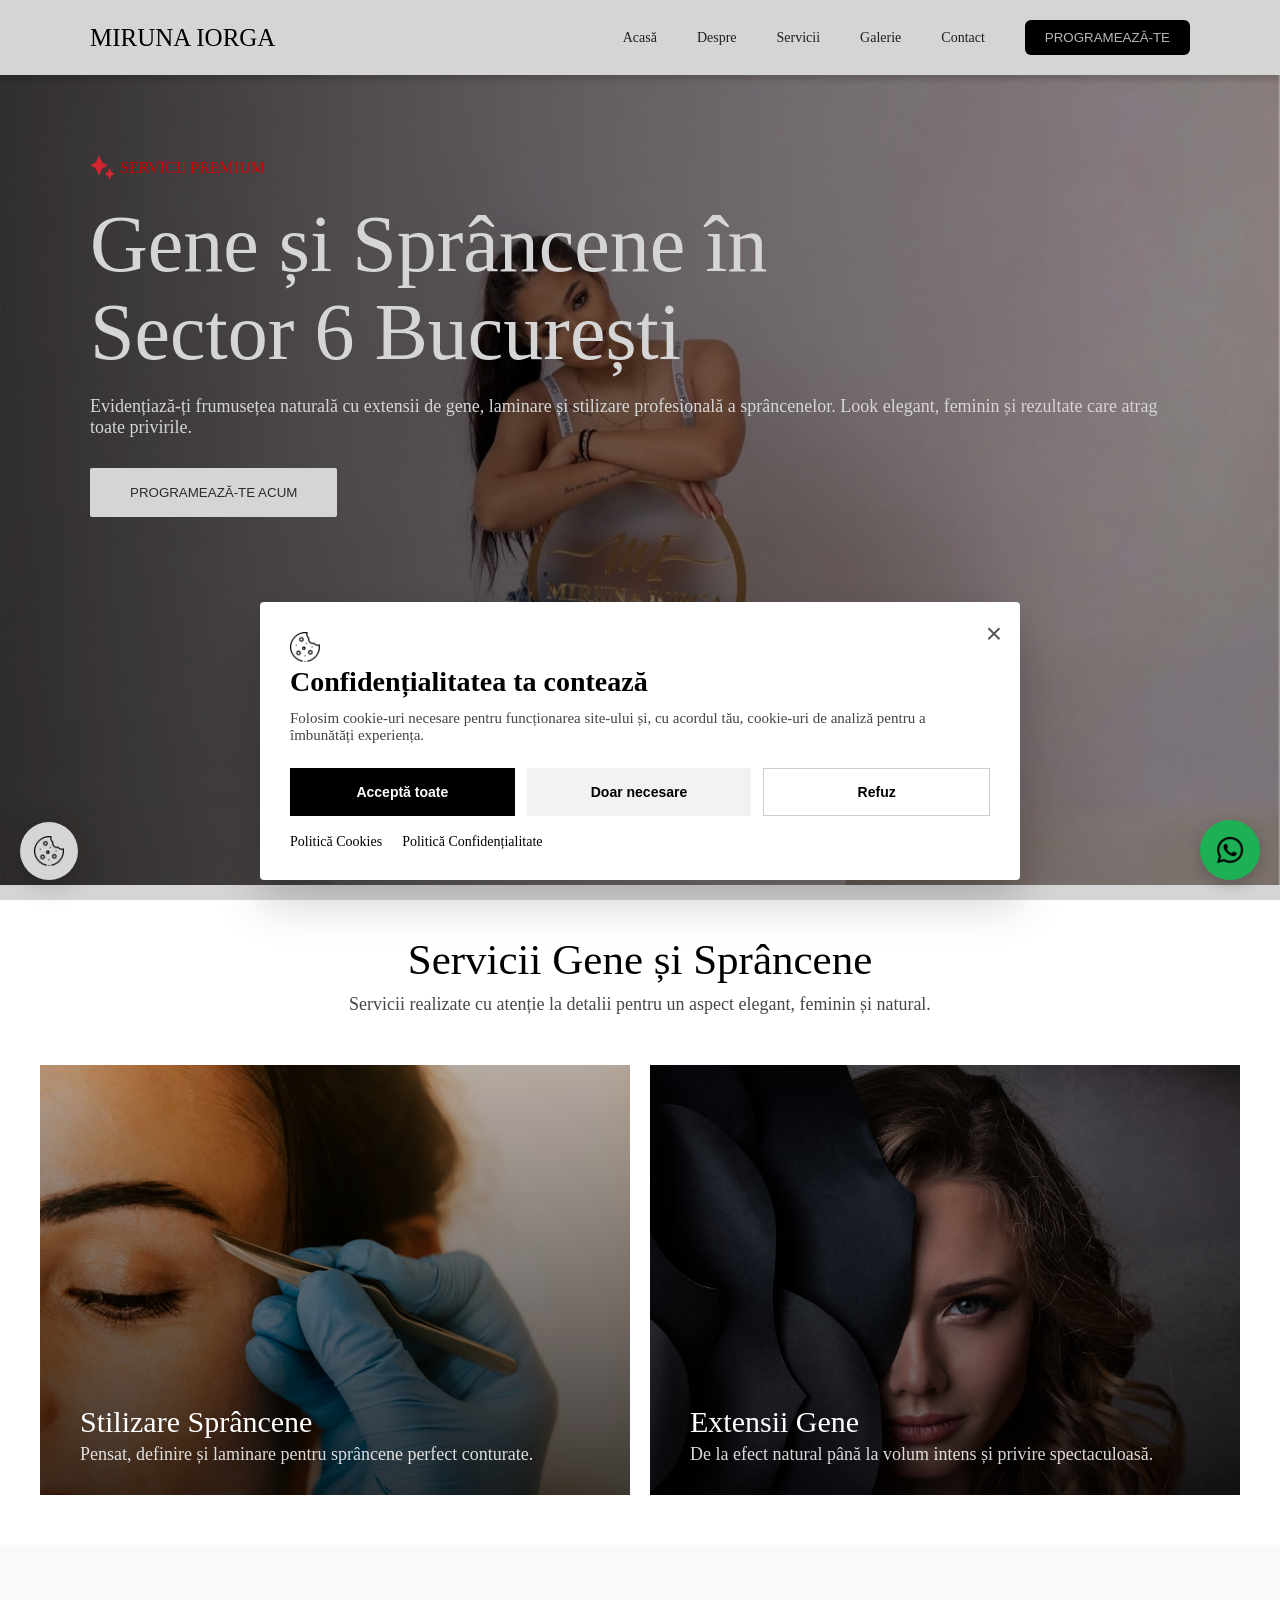
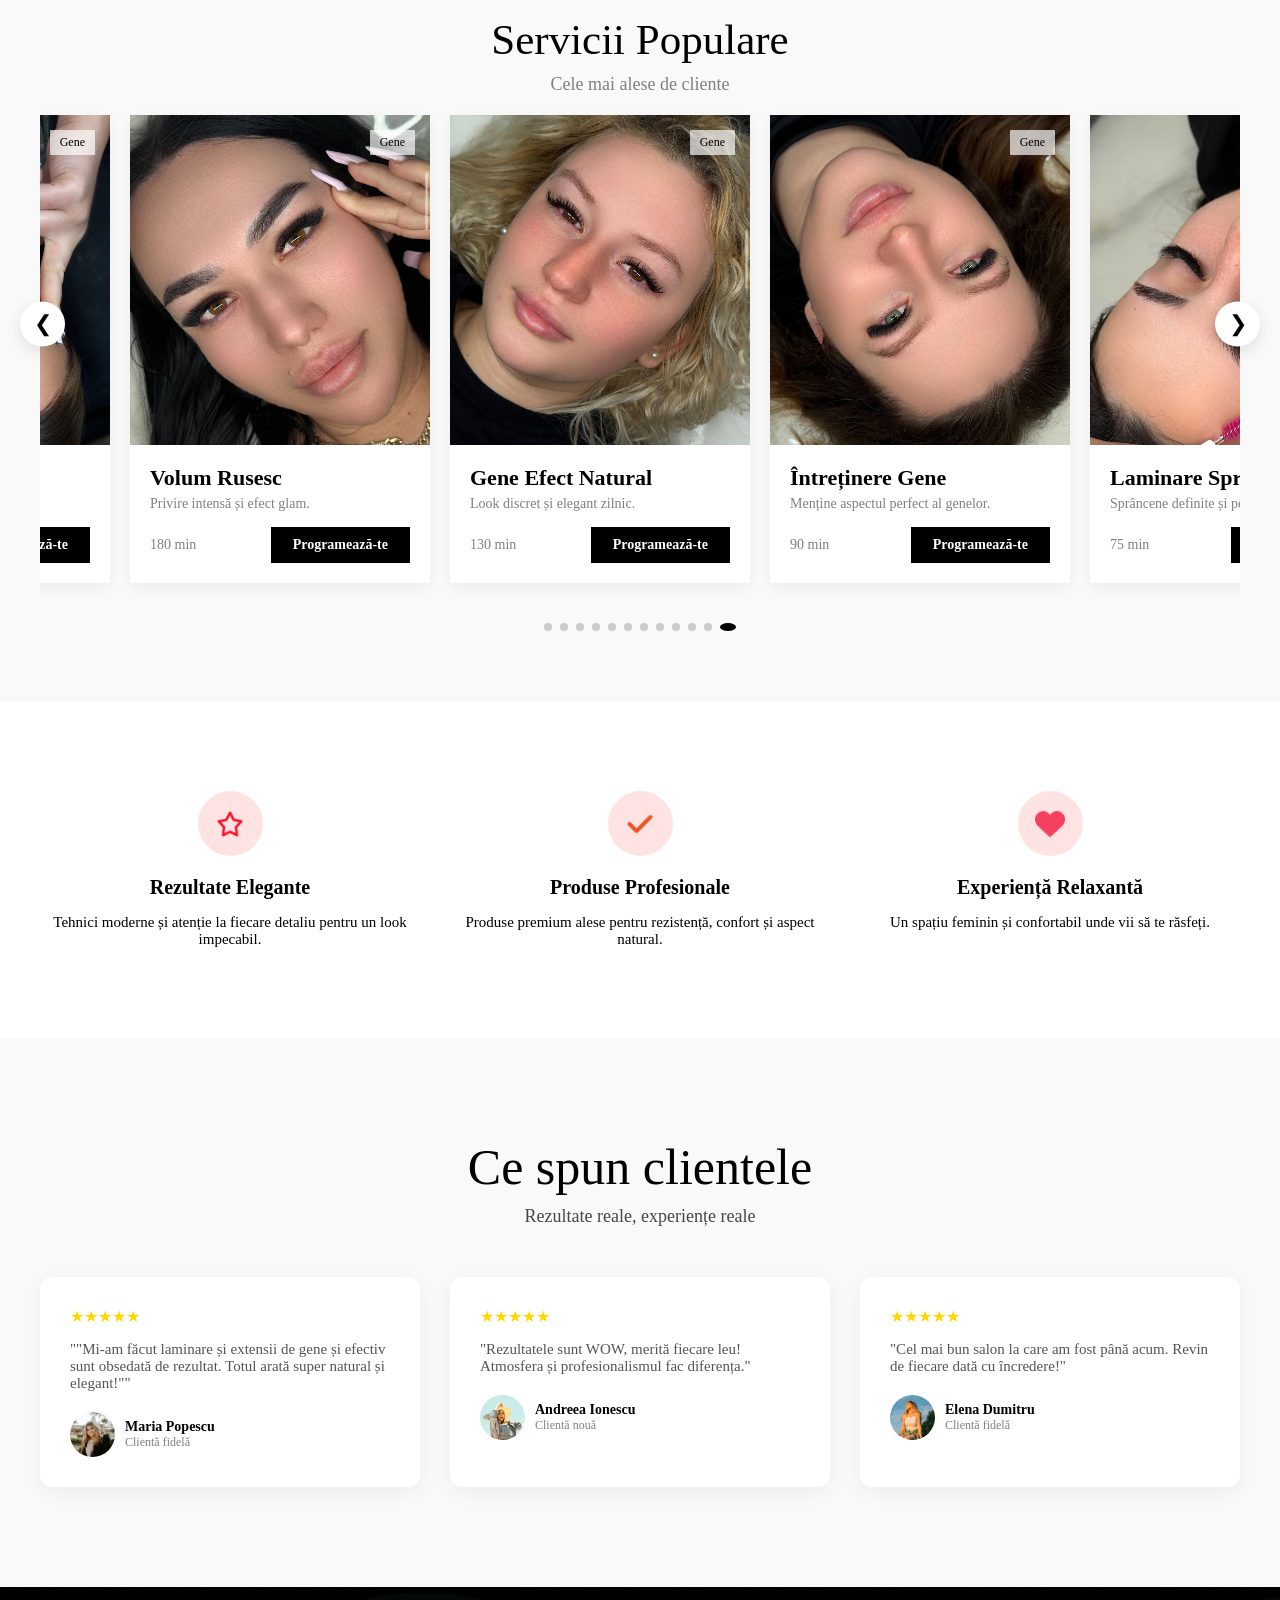
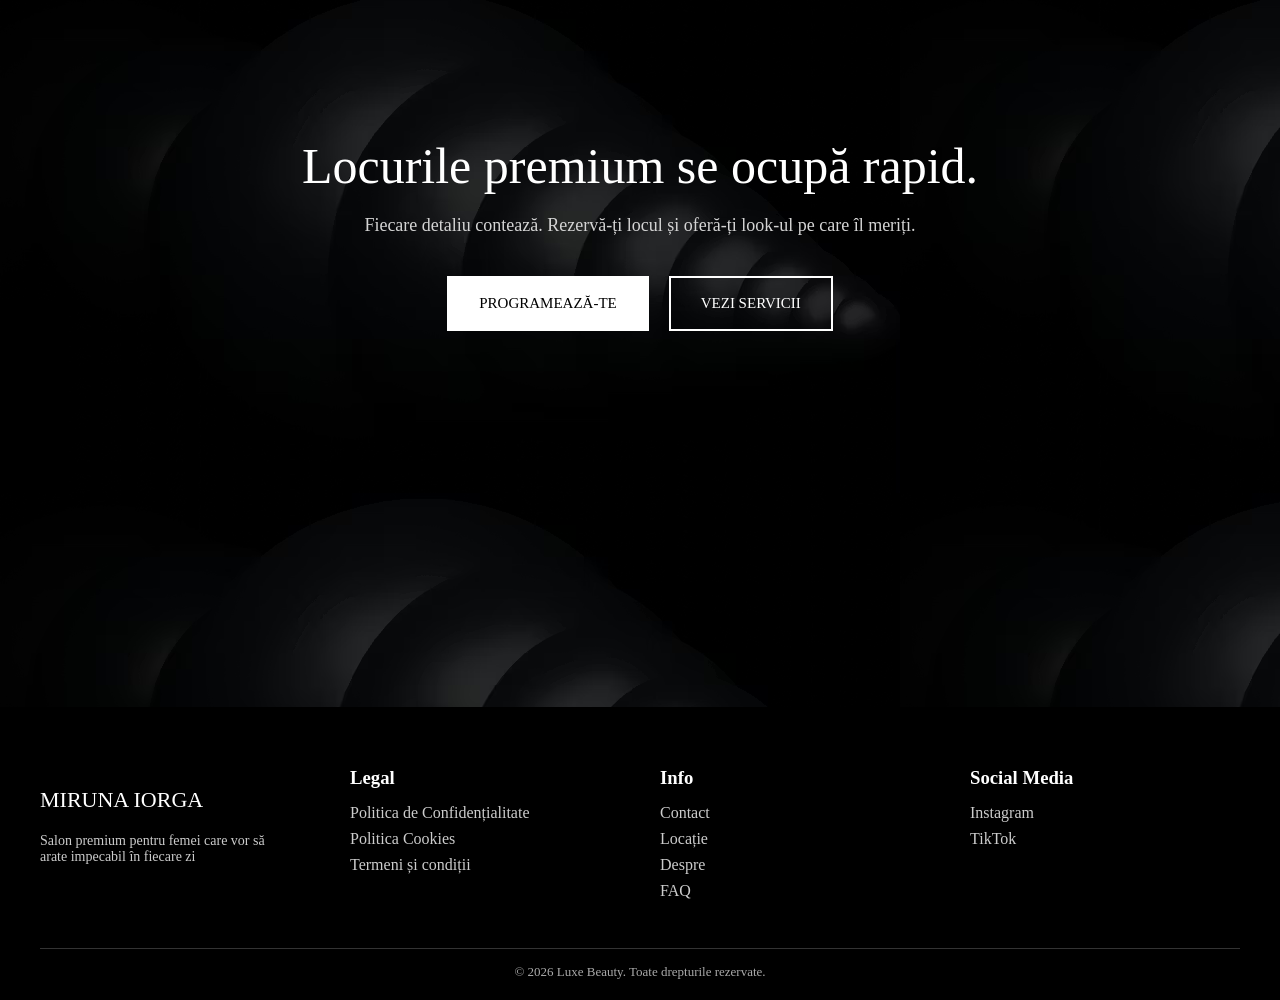
==== index.html @ e236946a "first upload" ====
<!DOCTYPE html>
<html lang="ro">
<head>
  <meta charset="UTF-8">
  <meta name="viewport" content="width=device-width, initial-scale=1.0">

  <!-- SECURITY -->
  <meta http-equiv="Content-Security-Policy" content="
default-src 'self';
img-src 'self' https: data:;
script-src 'self' 'unsafe-inline' https://cdn.jsdelivr.net https://unpkg.com https://www.googletagmanager.com https://cdn.emailjs.com;
style-src 'self' 'unsafe-inline' https://fonts.googleapis.com https://unpkg.com;
font-src 'self' https://fonts.gstatic.com data:;
connect-src 'self' https://api.emailjs.com https://www.google-analytics.com;
frame-src https://www.google.com;
object-src 'none';
base-uri 'self';
form-action 'self';
frame-ancestors 'none';
">

<meta http-equiv="X-Content-Type-Options" content="nosniff">
<meta http-equiv="Referrer-Policy" content="strict-origin-when-cross-origin">
<meta http-equiv="Permissions-Policy" content="camera=(), microphone=(), geolocation=()">

<title>Miruna Iorga | Gene & Sprâncene Sector 6 București</title>

<meta name="description" content="Extensii gene, laminare sprâncene, stilizare și brow lift în Sector 6 București. Programări rapide pentru un look feminin, elegant și perfect definit.">

<meta name="keywords" content="
extensii gene Bucuresti,
laminare sprancene Sector 6,
sprancene Bucuresti,
brow artist Bucuresti,
lash artist Sector 6,
gene fir cu fir,
stilizare sprancene,
brow lift Bucuresti,
salon gene Bucuresti,
laminare gene
">

<meta name="author" content="Miruna Iorga">
<meta name="robots" content="index, follow">

<!-- OPEN GRAPH -->
<meta property="og:title" content="Miruna Iorga | Lash & Brow Artist București">
<meta property="og:description" content="Gene și sprâncene perfecte în Sector 6 București. Laminare, stilizare și extensii premium pentru un look impecabil.">
<meta property="og:type" content="website">
<meta property="og:image" content="/images/hero.png">

<!-- LOCAL SEO -->
<meta name="geo.region" content="RO-B">
<meta name="geo.placename" content="București Sector 6">
<meta name="geo.position" content="44.4354;26.0339">
<meta name="ICBM" content="44.4354,26.0339">

<link rel="canonical" href="https://domeniul-tau.ro/">

<link rel="icon" href="/images/icon.png" type="image/x-icon">

<link rel="stylesheet" href="/css/global.css">
<link rel="stylesheet" href="/css/style.css">
<link rel="stylesheet" href="/css/gdpr.css">

<link rel="preconnect" href="https://fonts.googleapis.com">
<link rel="preconnect" href="https://fonts.gstatic.com" crossorigin>

<link href="https://fonts.googleapis.com/css2?family=Playfair+Display:wght@400;500;600;700&family=Raleway:wght@300;400;500;600;700&display=swap" rel="stylesheet">

<link href="https://unpkg.com/aos@2.3.4/dist/aos.css" rel="stylesheet">



</head>

<body>

<h1 style="display:none;">Salon sprâncene și gene premium Luxe Beauty</h1>

<div id="header-component"></div>

<!-- HERO -->
<section class="hero">
    <div class="text">
        <div class="firstp" data-aos="fade-up">
            <img src="/images/spark.png" loading="lazy" alt="spark" width="25" height="25">
            <p>SERVICII PREMIUM</p>
        </div>

        <div class="title" data-aos="fade-up" data-aos-delay="200">
    <h1>Gene și Sprâncene în Sector 6 București</h1>
</div>

        <div class="subtitle" data-aos="fade-up" data-aos-delay="400">
    <p>
      Evidențiază-ți frumusețea naturală cu extensii de gene, laminare și stilizare profesională a sprâncenelor. Look elegant, feminin și rezultate care atrag toate privirile.
    </p>

    <button class="btn-doi open-booking">
      PROGRAMEAZĂ-TE ACUM
    </button>
</div>
    </div>
</section>

<!-- SERVICES -->
<section class="collection">
    <div class="collection-title" data-aos="fade-up">
        <h2>Servicii Gene și Sprâncene</h2>
        <p class="scnd-p">
            Servicii realizate cu atenție la detalii pentru un aspect elegant, feminin și natural.
        </p>
    </div>

    <div class="container">

        <div class="card" data-aos="fade-up">
            <img src="/images/eyebrow.png" loading="lazy" alt="nails image">
            <div class="overlay"></div>
            <div class="card-text">
                <h3>Stilizare Sprâncene</h3>
                <p class="second-p">
                    Pensat, definire și laminare pentru sprâncene perfect conturate.
                </p>
            </div>
        </div>

        <div class="card" data-aos="fade-up" data-aos-delay="200">
            <img src="/images/eyelash.png" loading="lazy" alt="lash image">
            <div class="overlay"></div>
            <div class="card-text">
                <h3>Extensii Gene</h3>
                <p class="second-p">
                    De la efect natural până la volum intens și privire spectaculoasă.
                </p>
            </div>
        </div>

    </div>
</section>

<!-- POPULAR -->
<section class="popular">
<div class="popular-title" data-aos="fade-up">
    <h2>Servicii Populare</h2>
    <p class="scnd-p">Cele mai alese de cliente</p>
</div>


<div class="popular-wrapper">
<button class="arrow left">&#10094;</button>

<div class="popular-container">

    <div class="service-card" data-aos="fade-right">
        <div class="image-wrapper">
        <img src="/images/service1.png" loading="lazy" alt="extensii gene fir cu fir Bucuresti">
        <span class="badge">Gene</span>
        </div>

        <div class="service-content">
            <h3>Extensii Gene Fir cu Fir</h3>
            <p>Efect natural pentru privire expresivă.</p>

            <div class="service-footer">
                <span>120 min</span>
                <button class="open-booking">Programează-te</button>
            </div>
        </div>
    </div>

    <div class="service-card" data-aos="fade-right" data-aos-delay="200">
        <div class="image-wrapper">
        <img src="/images/service2.png" loading="lazy" alt="gene volum Bucuresti">
        <span class="badge">Gene</span>
        </div>

        <div class="service-content">
            <h3>Gene Volum Soft</h3>
            <p>Volum delicat și look feminin.</p>

            <div class="service-footer">
                <span>150 min</span>
                <button class="open-booking">Programează-te</button>
            </div>
        </div>
    </div>

    
    <div class="service-card" data-aos="fade-right" data-aos-delay="400">
        <div class="image-wrapper">
        <img src="/images/service3.png" loading="lazy" alt="gene volum rusesc Sector 6">
        <span class="badge">Gene</span>
        </div>

        <div class="service-content">
            <h3>Volum Rusesc</h3>
            <p>Privire intensă și efect glam.</p>

            <div class="service-footer">
                <span>180 min</span>
              <button class="open-booking">Programează-te</button>
            </div>
        </div>
    </div>

    <div class="service-card" data-aos="fade-right" data-aos-delay="400">
        <div class="image-wrapper">
        <img src="/images/service4.png" loading="lazy" alt="gene efect natural Bucuresti">
        <span class="badge">Gene</span>
        </div>

        <div class="service-content">
            <h3>Gene Efect Natural</h3>
            <p>Look discret și elegant zilnic.</p>

            <div class="service-footer">
                <span>130 min</span>
                <button class="open-booking">Programează-te</button>
            </div>
        </div>
    </div>

    <div class="service-card" data-aos="fade-right" data-aos-delay="400">
        <div class="image-wrapper">
        <img src="/images/service5.png" loading="lazy" alt="intretinere extensii gene Bucuresti">
        <span class="badge">Gene</span>
        </div>

        <div class="service-content">
            <h3>Întreținere Gene</h3>
            <p>Menține aspectul perfect al genelor.</p>

            <div class="service-footer">
                <span>90 min</span>
                <button class="open-booking">Programează-te</button>
            </div>
        </div>
    </div>

    <div class="service-card" data-aos="fade-right" data-aos-delay="400">
        <div class="image-wrapper">
        <img src="/images/service6.png" loading="lazy" alt="laminare sprancene Bucuresti">
        <span class="badge">Sprâncene</span>
        </div>

        <div class="service-content">
            <h3>Laminare Sprâncene</h3>
            <p>Sprâncene definite și perfect aranjate.</p>

            <div class="service-footer">
                <span>75 min</span>
                <button class="open-booking">Programează-te</button>
            </div>
        </div>
    </div>

    <div class="service-card" data-aos="fade-right" data-aos-delay="400">
        <div class="image-wrapper">
        <img src="/images/service7.png" loading="lazy" alt="stilizare sprancene Sector 6">
        <span class="badge">Sprâncene</span>
        </div>

        <div class="service-content">
            <h3>Stilizare Sprâncene</h3>
            <p>Formă perfect adaptată fizionomiei tale.</p>

            <div class="service-footer">
                <span>45 min</span>
                <button class="open-booking">Programează-te</button>
            </div>
        </div>
    </div>

    <div class="service-card" data-aos="fade-right" data-aos-delay="400">
        <div class="image-wrapper">
        <img src="/images/service8.png" loading="lazy" alt="brow lift Bucuresti">
        <span class="badge">Sprâncene</span>
        </div>

        <div class="service-content">
            <h3>Brow Lift Premium</h3>
            <p>Efect modern și lifting natural.</p>

            <div class="service-footer">
                <span>60 min</span>
                <button class="open-booking">Programează-te</button>
            </div>
        </div>
    </div>

    <div class="service-card" data-aos="fade-right" data-aos-delay="400">
        <div class="image-wrapper">
        <img src="/images/service9.png" loading="lazy" alt="pensat si vopsit sprancene Bucuresti">
        <span class="badge">Sprâncene</span>
        </div>

        <div class="service-content">
            <h3>Pensat & Vopsit</h3>
            <p>Definire precisă și culoare armonioasă.</p>

            <div class="service-footer">
                <span>50 min</span>
                <button class="open-booking">Programează-te</button>
            </div>
        </div>
    </div>

    <div class="service-card" data-aos="fade-right" data-aos-delay="400">
        <div class="image-wrapper">
        <img src="/images/service10.png" loading="lazy" alt="gene cat eye Bucuresti">
        <span class="badge">Gene</span>
        </div>

        <div class="service-content">
            <h3>Gene Cat Eye</h3>
            <p>Efect alungit și super feminin.</p>

            <div class="service-footer">
                <span>150 min</span>
                <button class="open-booking">Programează-te</button>
            </div>
        </div>
    </div>

    <div class="service-card" data-aos="fade-right" data-aos-delay="400">
        <div class="image-wrapper">
        <img src="/images/service11.png" loading="lazy" alt="gene wispy Bucuresti">
        <span class="badge">Gene</span>
        </div>

        <div class="service-content">
            <h3>Gene Wispy</h3>
            <p>Textură aerisită și efect trendy.</p>

            <div class="service-footer">
                <span>170 min</span>
                <button class="open-booking">Programează-te</button>
            </div>
        </div>
    </div>

    <div class="service-card" data-aos="fade-right" data-aos-delay="400">
        <div class="image-wrapper">
        <img src="/images/service12.png" loading="lazy" alt="removere extensii gene Bucuresti">
        <span class="badge">Gene</span>
        </div>

        <div class="service-content">
            <h3>Îndepărtare Gene</h3>
            <p>Procedură delicată și complet sigură.</p>

            <div class="service-footer">
                <span>30 min</span>
                <button class="open-booking">Programează-te</button>
            </div>
        </div>
    </div>

</div>

<button class="arrow right">&#10095;</button>
</div>

<div class="dots"></div>
</section>

<!-- FEATURES -->
<section class="features">

  <div class="feature">
    <div class="icon-circle">
      <img src="/images/star.png" loading="lazy" alt="">
    </div>
    <p class="maka">Rezultate Elegante</p>
<p class="kaka">
Tehnici moderne și atenție la fiecare detaliu pentru un look impecabil.
</p>
  </div>

  <div class="feature">
    <div class="icon-circle">
      <img src="/images/bifa.png" loading="lazy" alt="">
    </div>
    <p class="maka">Produse Profesionale</p>
<p class="kaka">
Produse premium alese pentru rezistență, confort și aspect natural.
</p>
  </div>

  <div class="feature">
    <div class="icon-circle">
      <img src="/images/heart.png" loading="lazy" alt="">
    </div>
    <p class="maka">Experiență Relaxantă</p>
<p class="kaka">
Un spațiu feminin și confortabil unde vii să te răsfeți.
</p>
  </div>

</section>

<!-- TESTIMONIALE -->
<section class="testimonials">

  <div class="testimonials-title">
    <p>Ce spun clientele</p>
    <p class="scnd-p">Rezultate reale, experiențe reale</p>
  </div>

  <div class="testimonials-container">

    <div class="testimonial-card">
      <p class="stars">★★★★★</p>
      <p class="review">
""Mi-am făcut laminare și extensii de gene și efectiv sunt obsedată de rezultat. Totul arată super natural și elegant!""
</p>
      <div class="client">
        <img src="/images/client1.png" loading="lazy" alt="">
        <div>
          <p class="name">Maria Popescu</p>
          <p class="role">Clientă fidelă</p>
        </div>
      </div>
    </div>

    <div class="testimonial-card">
      <p class="stars">★★★★★</p>
      <p class="review">
"Rezultatele sunt WOW, merită fiecare leu! Atmosfera și profesionalismul fac diferența."
</p>
      <div class="client">
        <img src="/images/client2.png" loading="lazy" alt="">
        <div>
          <p class="name">Andreea Ionescu</p>
          <p class="role">Clientă nouă</p>
        </div>
      </div>
    </div>

    <div class="testimonial-card">
      <p class="stars">★★★★★</p>
      <p class="review">
"Cel mai bun salon la care am fost până acum. Revin de fiecare dată cu încredere!"
</p>
      <div class="client">
        <img src="/images/client3.png" loading="lazy" alt="">
        <div>
          <p class="name">Elena Dumitru</p>
          <p class="role">Clientă fidelă</p>
        </div>
      </div>
    </div>

  </div>
</section>

<!-- CTA -->
<section class="blur">
    <div class="texty">
        <p class="mucu">Locurile premium se ocupă rapid.</p>
        <p class="kuku">Fiecare detaliu contează. Rezervă-ți locul și oferă-ți look-ul pe care îl meriți.</p>
    </div>

    <div class="btn">
        <button class="first open-booking">PROGRAMEAZĂ-TE</button>
        <a href="/services.html"><button class="second">VEZI SERVICII</button></a>
    </div>
</section>

<div id="cookie-banner-component"></div>
<div id="icons-component"></div>
<div id="footer-component"></div>
<div id="booking-component"></div>
<!-- BACK TO TOP -->
<button id="backToTop">&#8593;</button>


<script src="/js/script.js" defer></script>
<script src="/js/main.js" defer></script>
<script src="/js/gdpr.js"></script>
<script src="https://unpkg.com/aos@2.3.4/dist/aos.js"></script>

<script>
AOS.init({
  duration: 1000,
  once: true
});
</script>
</body>
</html>
---- css/global.css ----
/* ===== GLOBAL RESET ===== */
* {
  margin: 0;
  padding: 0;
  box-sizing: border-box;
}

html {
  scroll-behavior: smooth;
}

body {
  overflow-x: hidden;
  -webkit-tap-highlight-color: transparent;
}



/* ===== HEADER ===== */
.header {
  background-color: rgba(255,255,255,0.8);
  backdrop-filter: blur(10px);
  box-shadow: 0 5px 5px rgba(0,0,0,0.15);
  position: fixed;
  top: 0;
  left: 0;
  z-index: 1000;
  width: 100%;

}

.navbar {
  display: flex;
  justify-content: space-between;
  align-items: center;
  padding: 20px 90px;
}

.navbar p {
  font-size: 25px;
  font-family: "Playfair Display";
}

.nav-links {
  display: flex;
  list-style: none;
  gap: 40px;
  align-items: center;
}

.nav-links li {
  display: flex;
  align-items: center;
  font-family: "Raleway";
  font-size: 14px;
}

.nav-links a {
  text-decoration: none;
  color: rgb(36,36,36);
}

.nav-links a:hover {
  color: rgb(118,86,86);
}

/* ===== BUTTON ===== */
.btn-programare {
  position: relative;
  overflow: hidden;
  background: rgb(0, 0, 0);
  color: rgba(255,255,255,0.85);
  padding: 10px 20px;
  border-radius: 6px;
  cursor: pointer;
  border: none;
}

.btn-programare::before {
  content: "";
  position: absolute;
  top: 0;
  left: -100%;
  width: 50%;
  height: 100%;
  background: linear-gradient(
    120deg,
    transparent,
    rgba(255,255,255,0.6),
    transparent
  );
}

.btn-programare:hover::before {
  animation: shine 0.8s ease;
}

@keyframes shine {
  from { left: -100%; }
  to { left: 150%; }
}

/* ===== HAMBURGER ===== */
.hamburger {
  display: none;
  cursor: pointer;
}

/* ===== FOOTER ===== */
.footer {
  background: black;
  color: white;
  padding: 60px 40px 20px;
}

.footer-container {
  display: grid;
  grid-template-columns: repeat(4,1fr);
  gap: 40px;
}

.footer .logo {
  font-family: "Playfair Display";
  font-size: 22px;
  color: white;
}

.footer-col a {
  text-decoration: none;
}

.footer-col p {
  font-family: "Raleway";
  font-size: 14px;
  color: #ccc;
  margin-top: 20px;
  max-width: 250px;
}

.footer-col h3 {
  margin-bottom: 15px;
}

.footer-col ul {
  list-style: none;
}

.footer-col ul li {
  margin-bottom: 8px;
}

.footer-col ul li a {
  text-decoration: none;
  color: #ccc;
}

.footer-col ul li a:hover {
  color: white;
}

.footer-bottom {
  border-top: 1px solid rgba(255,255,255,0.2);
  margin-top: 40px;
  padding-top: 15px;
  text-align: center;
  font-size: 13px;
  color: #aaa;
}

/* ===== BOOKING MODAL ===== */
.booking-modal {
  position: fixed;
  inset: 0;
  background: rgba(0,0,0,0.65);
  backdrop-filter: blur(8px);
  display: none;
  justify-content: center;
  align-items: center;
  z-index: 9999;
  padding: 20px;
}

.booking-modal.active {
  display: flex;
}

body.modal-open {
  overflow: hidden;
}

.booking-box {
  background: white;
  width: 100%;
  max-width: 850px;
  max-height: 90vh;
  overflow-y: auto;
  padding: 55px;
  border-radius: 10px;
  position: relative;
  box-shadow: 0 20px 60px rgba(0,0,0,0.25);
}

.close-btn {
  position: absolute;
  right: 25px;
  top: 20px;
  font-size: 32px;
  cursor: pointer;
  color: black;
}

/* TITLU */
.booking-box h2 {
  font-size: 30px;
  font-family: "Playfair Display", serif;
  margin-bottom: 8px;
  line-height: 1.1;
}

/* SUBTITLE */
.booking-subtitle {
  font-family: "Raleway", sans-serif;
  color: #555;
  margin-bottom: 35px;
  font-size: 16px;
  line-height: 1.6;
}

/* FORM */
.booking-box form {
  display: flex;
  flex-direction: column;
}

.row {
  display: grid;
  grid-template-columns: 1fr 1fr;
  gap: 20px;
}

.booking-box .form-group {
  display: flex;
  flex-direction: column;
  margin-bottom: 22px;
}

.booking-box label {
  font-family: "Raleway", sans-serif;
  font-size: 14px;
  margin-bottom: 8px;
  color: #111;
  font-weight: 500;
}

.booking-box input,
.booking-box select,
.booking-box textarea {
  width: 100%;
  padding: 15px 16px;
  border: 1px solid #dcdcdc;
  font-family: "Raleway", sans-serif;
  font-size: 15px;
  background: white;
  outline: none;
  transition: 0.3s ease;
}

.booking-box input:focus,
.booking-box select:focus,
.booking-box textarea:focus {
  border-color: black;
}

.booking-box textarea {
  resize: vertical;
  min-height: 120px;
}

/* BUTTONS */
.booking-actions {
  display: flex;
  gap: 15px;
  margin-top: 10px;
}

.btn-confirm,
.btn-cancel {
  flex: 1;
  padding: 16px;
  cursor: pointer;
  font-family: "Raleway", sans-serif;
  font-size: 15px;
  transition: 0.3s ease;
}

.btn-confirm {
  background: black;
  color: white;
  border: none;
}

.btn-confirm:hover {
  background: #222;
}

.btn-cancel {
  background: transparent;
  border: 1px solid #dcdcdc;
}

.btn-cancel:hover {
  background: #f5f5f5;
}


/* ===== BACK TO TOP PREMIUM ===== */
#backToTop {
  position: fixed;
  right: 20px;
  bottom: 95px; /* deasupra WhatsApp */
  
  width: 52px;
  height: 52px;

  border: none;
  border-radius: 50%;

  background: black;
  color: white;

  font-size: 22px;
  cursor: pointer;

  display: flex;
  align-items: center;
  justify-content: center;

  box-shadow: 0 8px 25px rgba(0,0,0,0.18);

  opacity: 0;
  visibility: hidden;

  transform: translateY(20px);

  transition: all 0.3s ease;

  z-index: 9998;
}

#backToTop.show {
  opacity: 1;
  visibility: visible;
  transform: translateY(0);
}

#backToTop:hover {
  transform: translateY(-4px);
}

/* =========================
   COMPONENT PLACEHOLDERS
========================= */
#header-component,
#footer-component,
#booking-component {
  width: 100%;
}


/* ================= PREMIUM LOADER ================= */

#siteLoader {
  position: fixed;
  inset: 0;

  background:
  radial-gradient(circle at top,
  #1a1a1a 0%,
  #050505 60%,
  black 100%);

  display: flex;
  justify-content: center;
  align-items: center;

  z-index: 999999;

  transition:
  opacity 0.9s ease,
  visibility 0.9s ease;
}

#siteLoader.hide {
  opacity: 0;
  visibility: hidden;
}

.loader-inner {
  text-align: center;
}

.loader-line {
  width: 0;
  height: 1px;

  background: rgba(255,255,255,0.5);

  margin: 0 auto 35px;

  animation: lineGrow 1.4s ease forwards;
}

.loader-logo {
  font-family: "Playfair Display";
  font-size: clamp(42px, 7vw, 82px);

  font-weight: 500;

  color: white;

  letter-spacing: 10px;

  opacity: 0;

  transform: translateY(20px);

  animation:
  fadeLuxury 1.2s ease forwards;

  animation-delay: 0.3s;
}

.loader-sub {
  margin-top: 18px;

  color: rgba(255,255,255,0.55);

  letter-spacing: 4px;

  font-size: 12px;

  opacity: 0;

  animation:
  fadeLuxury 1.2s ease forwards;

  animation-delay: 0.7s;
}

@keyframes lineGrow {

  from {
    width: 0;
    opacity: 0;
  }

  to {
    width: 180px;
    opacity: 1;
  }
}

@keyframes fadeLuxury {

  from {
    opacity: 0;
    transform: translateY(20px);
  }

  to {
    opacity: 1;
    transform: translateY(0);
  }
}

.gdpr-consent {
  margin: 18px 0 10px;
}

.gdpr-consent label {
  display: flex;
  align-items: flex-start;
  gap: 12px;
  font-size: 15px;
  line-height: 1.6;
  color: #444;
}

.gdpr-consent input[type="checkbox"] {
  margin-top: 4px;
  width: 17px;
  height: 17px;
  accent-color: black;
  flex-shrink: 0;

  cursor: pointer;
}

.gdpr-consent a {
  color: black;
  font-weight: 600;
  text-decoration: underline;
}


.whatsapp {
  position: fixed;
  bottom: 20px;
  right: 20px;
  z-index: 9999;

  width: 60px;
  height: 60px;

  display: flex;
  align-items: center;
  justify-content: center;

  background: #25D366;
  border-radius: 50%;

  box-shadow: 0 5px 15px rgba(0,0,0,0.2);

  transition: 0.3s;
}

.whatsapp img {
  width: 28px;
  height: 28px;
}

.whatsapp:hover {
  transform: scale(1.1);
}

#cookieFloatingBtn {
  position: fixed;
  left: 20px;
  bottom: 20px;
  width: 58px;
  height: 58px;
  border: none;
  border-radius: 50%;
  background: white;
  color: black;
  display: flex;
  align-items: center;
  justify-content: center;
  cursor: pointer;
  box-shadow: 0 8px 25px rgba(0,0,0,0.15);
  z-index: 9998;
  transition: all 0.3s ease;
}

#cookieFloatingBtn:hover {
  transform: scale(1.08);
}

#cookieFloatingBtn img {
  width: 30px;
  height: 30px;
}

/* ================= COOKIE BANNER ================= */
.cookie-banner {
  position: fixed;
  inset: 0;
  background: rgba(0, 0, 0, 0.164);
  display: none;
  justify-content: center;
  align-items: flex-end;
  z-index: 999999;
  padding: 20px;
}

.cookie-banner.show {
  display: flex;
}

.cookie-box {
  width: 100%;
  max-width: 760px;
  background: white;
  padding: 30px;
  border-radius: 4px;
  box-shadow: 0 20px 50px rgba(0,0,0,0.2);
  animation: cookieSlide 0.4s ease;
}

@keyframes cookieSlide {
  from {
    opacity: 0;
    transform: translateY(40px);
  }
  to {
    opacity: 1;
    transform: translateY(0);
  }
}

.cookie-box h3 {
  font-family: "Playfair Display", serif;
  font-size: 28px;
  margin-bottom: 12px;
}

.cookie-box p {
  font-size: 15px;
  color: #444;
}

.cookie-buttons {
  display: flex;
  gap: 12px;
  flex-wrap: wrap;
  margin-top: 24px;
}

.cookie-buttons button {
  flex: 1;
  min-width: 160px;
  padding: 15px;
  border: none;
  cursor: pointer;
  font-weight: 700;
  font-size: 14px;
  transition: 0.3s;
}

#acceptCookies {
  background: black;
  color: white;
}

#acceptCookies:hover {
  background: #222;
}

#necessaryCookies {
  background: #f2f2f2;
}

#necessaryCookies:hover {
  background: #ddd;
}

#declineCookies {
  background: transparent;
  border: 1px solid #ccc;
}

#declineCookies:hover {
  background: #f7f7f7;
}

.cookie-links {
  margin-top: 18px;
  display: flex;
  gap: 20px;
  flex-wrap: wrap;
}

.cookie-links a {
  text-decoration: none;
  color: black;
  font-size: 14px;
}

.cookie-box {
  position: relative;
}

#closeCookies {
  position: absolute;
  top: 16px;
  right: 18px;
  border: none;
  background: transparent;
  font-size: 28px;
  cursor: pointer;
  color: #555;
  transition: 0.3s;
}

#closeCookies:hover {
  color: black;
  transform: scale(1.08);
}

.cookie-icon img {
  width: 30px;
  height: 30px;
}



@media (max-width:768px) {

/* ================= PREMIUM MOBILE MENU ================= */

.navbar {
  padding: 20px 35px;

  display: flex;
  justify-content: space-between;
  align-items: center;
}

.navbar p,
.logo {
  position: relative;
  z-index: 3001;
}

.hamburger {
  display: flex;
  z-index: 3000;
}

.hamburger img {
  width: 32px;
  height: 32px;

  opacity: 0.9;
}

/* PANEL */

.nav-links {
  position: fixed;

  top: 0;
  right: -100%;

  width: 82%;
  max-width: 340px;

  height: 100vh;

  background: #050505;

  display: flex;
  flex-direction: column;

  padding-top: 95px;

  transition: 0.45s cubic-bezier(0.77, 0, 0.175, 1);

  z-index: 2500;

  gap: 0;

  box-shadow: -20px 0 60px rgba(0,0,0,0.35);
}

/* OPEN */

.nav-links.active {
  right: 0;
}

/* ITEMS */

.nav-links li {
  width: 100%;

  list-style: none;

  border-bottom: 1px solid rgba(255, 255, 255, 0.11);
}

/* FULL CLICK AREA */

.nav-links li a {
  display: flex;
  align-items: center;

  width: 100%;

  padding: 24px 30px;

  color: white;
  text-decoration: none;

  font-family: "Raleway";
  font-size: 17px;
  font-weight: 300;

  letter-spacing: 0.6px;

  transition: 0.3s ease;
}

/* HOVER */

.nav-links li a:hover {
  background: rgba(255,255,255,0.03);

  padding-left: 38px;
}

/* ACTIVE */

.nav-links li a.active {
  position: relative;
}

.nav-links li a.active::after {
  content: "";

  position: absolute;

  left: 30px;
  bottom: 16px;

  width: 42px;
  height: 1px;

  background: #b30000;
}

/* BUTTON AREA */

.mobile-btn-wrap {
  padding: 30px;

  border-bottom: none !important;
}

/* BUTTON */

.mobile-btn-wrap .btn-programare {
  width: 100%;

  background: white;
  color: black;

  border-radius: 12px;

  padding: 17px;

  font-size: 13px;

  letter-spacing: 1.5px;

  font-weight: 600;
}

/* OVERLAY FEEL */

.nav-links::before {
  content: "";

  position: absolute;

  left: -50px;
  top: 0;

  width: 50px;
  height: 100%;

  background: linear-gradient(
    to left,
    rgba(0,0,0,0.25),
    transparent
  );
}



  cookie-banner {
    align-items: flex-end;
    padding: 0;
    background: rgba(0,0,0,0.35);
  }

  .cookie-box {
    width: 100%;
    max-width: 100%;
    padding: 22px 18px 26px;
    border-radius: 5px;
    box-shadow: 0 -10px 35px rgba(0,0,0,0.18);
    animation: cookieSlideMobile 0.35s ease;
  }

  @keyframes cookieSlideMobile {
    from {
      transform: translateY(100%);
      opacity: 0;
    }

    to {
      transform: translateY(0);
      opacity: 1;
    }
  }

  .cookie-box h3 {
    font-size: 22px;
    margin-bottom: 10px;
  }

  .cookie-box p {
    font-size: 14px;
    line-height: 1.6;
  }

  .cookie-buttons {
    flex-direction: column;
    gap: 10px;
    margin-top: 20px;
  }

  .cookie-buttons button {
    width: 100%;
    padding: 14px;
    border-radius: 12px;
    font-size: 14px;
  }

  .cookie-links {
    margin-top: 14px;
    gap: 14px;
    justify-content: center;
  }

  .cookie-links a {
    font-size: 13px;
  }

  #closeCookies {
    top: 14px;
    right: 16px;
    font-size: 26px;
  }



  #cookieFloatingBtn {
    width: 52px;
    height: 52px;
    left: 15px;
    bottom: 15px;
  }


  .whatsapp {
    width: 55px;
    height: 55px;
    bottom: 15px;
    right: 15px;
  }

  .whatsapp img {
    width: 24px;
    height: 24px;
  }


.gdpr-consent label {
    font-size: 13px;
    gap: 10px;
  }

  .gdpr-consent input[type="checkbox"] {
    width: 20px;
    height: 20px;
  }




  .loader-content h1 {
    letter-spacing: 4px;
  }


  #backToTop {
    width: 48px;
    height: 48px;
    right: 15px;
    bottom: 80px;

    font-size: 20px;
  }


  .footer-container {
    grid-template-columns: 1fr;
    text-align: center;
  }

  .footer-col p {
    margin: 0 auto;
  }

  .row {
  grid-template-columns: 1fr;
}

.booking-box {
  padding: 35px 20px;
}

.booking-box h2 {
  font-size: 30px;
}

/* =========================== GLOBAL MOBILE FIX MASTER ============================== */
html, body {
  overflow-x: hidden !important;
  max-width: 100%;
}

img, iframe, video {
  max-width: 100%;
  height: auto;
  display: block;
}

* {
  box-sizing: border-box;
}

section, div, header, footer {
  max-width: 100%;
}

/* FIX pentru butoane/albastru iOS */
button,
textarea,
select,
a {
  -webkit-appearance: none;
  appearance: none;
  border-radius: 0;
}


/* FAQ BUTTON FIX */
.faq-question {
  color: black !important;
}

/* CANCEL BUTTON FIX */
.btn-cancel {
  color: black !important;
}




   /* ===== BOOKING MODAL MOBILE PREMIUM ===== */


  .booking-modal {
    padding: 12px;
    align-items: flex-end;
  }

  .booking-box {
    width: 100%;
    max-width: 100%;

    max-height: 92vh;

    padding: 26px 18px;

    border-radius: 22px 22px 0 0;

    animation: slideUpModal 0.35s ease;
  }

  @keyframes slideUpModal {
    from {
      transform: translateY(60px);
      opacity: 0;
    }

    to {
      transform: translateY(0);
      opacity: 1;
    }
  }

  .close-btn {
    top: 14px;
    right: 18px;
    font-size: 30px;
  }

  .booking-box h2 {
    font-size: 24px;
    line-height: 1.2;
    max-width: 85%;
  }

  .booking-subtitle {
    font-size: 14px;
    line-height: 1.5;
    margin-bottom: 22px;
  }

  .booking-box input,
.booking-box select,
.booking-box textarea {
  width: 100%;
  padding: 15px 16px;
  border: 1px solid #dcdcdc;
  font-family: "Raleway", sans-serif;

  font-size: 16px;

  background: white;
  outline: none;
  transition: 0.3s ease;
}

  .booking-box textarea {
    min-height: 95px;
  }

  .booking-actions {
    flex-direction: column;
    gap: 12px;
  }

  .btn-confirm,
  .btn-cancel {
    width: 100%;
    padding: 15px;
    font-size: 14px;
    border-radius: 12px;
    font-weight: 700;
    letter-spacing: 0.8px;
  }

  .btn-confirm {
    background: black;
  }

  .btn-cancel {
    border: 1px solid #ddd;
  }

  /* CTA text mai bun */
  .btn-confirm {
    text-transform: uppercase;
  }



  .loader-inner {
    padding: 0 20px;
  }

  .loader-logo {
    font-size: clamp(36px, 10vw, 52px);

    letter-spacing: 4px;

    line-height: 1.1;
  }

  .loader-sub {
    margin-top: 14px;

    font-size: 10px;

    letter-spacing: 2.5px;
  }

  .loader-line {
    width: 110px !important;

    margin-bottom: 28px;
  }




}
---- css/style.css ----
* {
    margin: 0;
    padding: 0;
    box-sizing: border-box;
}

html {
    scroll-behavior: smooth;
}

body {
  overflow-x: hidden;
  -webkit-tap-highlight-color: transparent;
}



/* HERO */
.hero {
    background-image: linear-gradient(to right, rgba(0,0,0,0.7), rgba(0,0,0,0.1)), url("../images/hero.png");
    background-repeat: no-repeat;
    background-position: center;
    background-size: cover;
    height: 90vh;
    width: 100%;

    margin-top: 75px;
}

.text {
    display: block;
    padding: 80px 90px;
}

.firstp {
    display: flex;
    gap: 5px;
    color: red;
    margin-bottom: 20px;

    font-family: "Raleway";
}

.firstp p {
    display: flex;
    align-items: center;
}

.subtitle {
    display: block;
    color: white;

    margin-top: 20px;
    font-size: 18px;

    font-family: "Raleway";
}

.subtitle button {
    margin-top: 30px;
    padding: 17px 40px;
    border-radius: 2px;
    border: none;
}    

.btn-doi {
  position: relative;
  overflow: hidden;
  background: rgb(255, 255, 255);
  color: rgba(0, 0, 0, 0.798);
  padding: 10px 20px;
  border-radius: 6px;

  cursor: pointer;
}

/* efectul de lumină */
.btn-doi::before {
  content: "";
  position: absolute;
  top: 0;
  left: -100%;
  width: 50%;
  height: 100%;
  background: linear-gradient(
    120deg,
    transparent,
    rgba(255,255,255,0.6),
    transparent
  );
}

.title h1 {
  font-size: 80px;
  color: white;
  font-family: "Playfair Display", serif;
  font-weight: 400;
  line-height: 1.1;
  max-width: 900px;
}

.collection-title h2, .popular-title h2 {
  font-family: "Playfair Display", serif;
  font-weight: 400;
  font-size: 43px;
}

/* animația pe hover */
.btn-doi:hover::before {
  animation: shine 1s ease;
}

/* keyframes */
@keyframes shine {
  from {
    left: -100%;
  }
  to {
    left: 150%;
  }
}


/* =================COLLECTION==================== */
.collection-title {
  display: block;
  justify-content: center;
  text-align: center;
  margin-top: 50px;
}

.scnd-p {
  font-size: 18px;
  color: rgb(71, 71, 71);
  margin-top: 10px;
}

.container {
  display: grid;
  grid-template-columns: repeat(2,1fr);
  padding: 50px 40px;
  gap: 20px;
}

.card {
  position: relative;
  overflow: hidden;

  transition: 0.3s;

  cursor: pointer;

  height: 430px;
}

.card img {
  width: 100%;
  height: 100%;
  object-fit: cover;

  transition: transform 0.5s ease;
}

.card-text {
  position: absolute;
  bottom: 30px;
  left: 40px;

  color: white;
  z-index: 2;
}

.card-text h3 {
  font-weight: 100;
  font-size: 30px;
}

.second-p {
  font-size: 18px;
  margin-top: 5px;
  color: rgba(255, 255, 255, 0.846);
}

.overlay {
  position: absolute;
  top: 0;
  left: 0;
  width: 100%;
  height: 100%;

  background: 
    linear-gradient(to top, rgba(0, 0, 0, 0.7), rgba(0,0,0,0.1));
}

.card:hover img {
  transform: scale(1.05);
  transition: 0.3s;
}

.card:hover {
  transform: scale(1.01);
}


/* =========================SERVICES======================= */
/* ================= POPULAR SERVICES ================= */

.popular {
  padding: 70px 40px;
  background: #f9f9f9;
}

.popular-title {
  text-align: center;
  font-size: 50px;
  font-family: "PT Serif";
}

.popular-title .scnd-p {
  font-size: 18px;
  color: gray;
  margin-top: 10px;
}



/* CARD */
.service-card {
  background: white;
  overflow: hidden;
  box-shadow: 0 5px 15px rgba(0,0,0,0.05);
  transition: 0.3s;
}

.service-card img {
  width: 100%;
  height: 330px;
  object-fit: cover;
  transition: transform 0.5s ease;
  display: block;
}

.service-card:hover {
  box-shadow: 0 15px 10px rgba(0, 0, 0, 0.15);
}

.service-card:hover img {
  transform: scale(1.06);
}

/* CONTENT */
.service-content {
  padding: 20px;
}

.service-content h3 {
  font-family: "PT Serif";
  font-size: 22px;
}

.service-content p {
  font-family: "Raleway";
  font-size: 14px;
  color: gray;
  margin: 5px 0 15px;
}

/* FOOTER */
.service-footer {
  display: flex;
  justify-content: space-between;
  align-items: center;
}

.service-footer span {
  font-size: 14px;
  color: gray;
}

.service-footer button {
  background: black;
  color: white;
  border: none;
  padding: 10px 22px;
  cursor: pointer;
  font-size: 14px;
  font-family: "PT Serif";
  font-weight: bold;
  transition: 0.3s;
}

.service-footer button:hover {
  background: #333;
}

.image-wrapper {
  position: relative;
  overflow: hidden;
}

.badge {
  position: absolute;
  top: 15px;
  right: 15px;
  background: rgba(255, 255, 255, 0.678);
  color: black;
  font-size: 12px;
  padding: 5px 10px;
  border-radius: 1px;
  font-family: "Raleway";
}


/* ===================CIRCLESSS================== */
.features {
  display: grid;
  grid-template-columns: repeat(3,1fr);
  gap: 30px;
  text-align: center;
  padding: 90px 40px;
}

.icon-circle {
  width: 65px;
  height: 65px;
  background-color: rgb(255, 227, 227);
  border-radius: 50%;

  display: flex;
  align-items: center;
  justify-content: center;

  margin: 0 auto;
}

.icon-circle img {
  width: 30px;
  height: 30px;
}

.icon-circle .heart {
  width: 25px;
  height: 25px;
}

.feature .maka {
  margin-top: 20px;
  font-family: "Raleway";
  font-size: 20px;
  font-weight: bold;
}
.feature .kaka {
  margin-top: 15px;
  font-family: "Raleway";
  font-size: 15px;
}

/* ======================TESTIMONIALE============================ */


.testimonials {
  padding: 100px 40px;
  background: #f9f9f9;
}

.testimonials-title {
  text-align: center;
  font-size: 50px;
  font-family: "PT Serif";
}

.testimonials-container {
  display: grid;
  grid-template-columns: repeat(3,1fr);
  gap: 30px;
  margin-top: 50px;
}

.testimonial-card {
  background: white;
  padding: 30px;
  border-radius: 12px;
  box-shadow: 0 5px 20px rgba(0,0,0,0.05);
  
}

.stars {
  color: gold;
  margin-bottom: 15px;
}

.review {
  font-family: "Raleway";
  font-size: 15px;
  color: #555;
  margin-bottom: 20px;
}

.client {
  display: flex;
  align-items: center;
  gap: 10px;
}

.client img {
  width: 45px;
  height: 45px;
  border-radius: 50%;
  object-fit: cover;
}

.name {
  font-weight: bold;
  font-size: 14px;
}

.role {
  font-size: 12px;
  color: gray;
}





/* =======================BLUR========================== */
.blur {
  display: block;
  justify-content: center;
  align-items: center;
  text-align: center;
  color: white;

  padding: 150px 0px;

  height: 80vh;
  background-image: url("../images/blur.png");

}

.mucu {
  font-size: 50px;
}
.kuku {
  font-size: 18px;
  color: #d4d4d4;
  font-family: "Raleway";
  margin-top: 20px;
}

.btn {
  margin-top: 40px;
  display: flex;
  align-items: center;
  justify-content: center;
  gap: 20px;
  
}

.btn button {
  padding: 17px 30px;
  font-size: 15px;
  font-family: "Roboto";

  cursor: pointer;
}

.btn {
  text-decoration: none;
}

.btn .first {
  padding: 19px 32px;
}

.first {
  background-color: white;
  transition: all 0.3s ease;
  border: none;

  color: #000000;
}

.first:hover {
  background-color: #efefef;
  transform: scale(1.05);
}
.second {
  background-color: transparent;
  transition: all 0.3s ease;
  border: 2px solid white;
  color: white;
}

.second:hover {
  background-color: #f9f9f9;
  transform: scale(1.03);
  color: black;
}




/* WRAPPER */
.popular-wrapper {
  position: relative;
}

/* SCROLL */
.popular-container {
  display: flex;
  gap: 20px;
  overflow-x: auto;
  scroll-behavior: smooth;
  padding: 20px 10px;

  cursor: grab;

  scroll-snap-type: x mandatory;
}

.popular-container:active {
  cursor: grabbing;
}



.popular-container::-webkit-scrollbar {
  display: none;
}

/* CARD FIX WIDTH */
.service-card {
  min-width: 300px;
  flex: 0 0 auto;

  scroll-snap-align: start;
}

/* ARROWS */
.arrow {
  position: absolute;
  top: 45%;
  transform: translateY(-50%);
  background: white;
  border: none;
  width: 45px;
  height: 45px;
  border-radius: 50%;
  font-size: 22px;
  cursor: pointer;
  box-shadow: 0 5px 15px rgba(0,0,0,0.1);
  z-index: 10;
  transition: 0.3s;
}

.arrow:hover {
  transform: translateY(-50%) scale(1.1);
}

.arrow.left {
  left: -20px;
}

.arrow.right {
  right: -20px;
}

/* DOTS */
.dots {
  display: flex;
  justify-content: center;
  margin-top: 20px;
  gap: 8px;
}

.dots span {
  width: 8px;
  height: 8px;
  background: #ccc;
  border-radius: 50%;
  transition: 0.3s;
}

.dots span.active {
  width: 16px;
  background: black;
}




@media (max-width:768px) {

  .title h1 {
  font-size: clamp(38px, 11vw, 52px);
}

.arrow {
    display: none;
  }

  .booking-box {
    padding: 30px 20px;
  }

  .row {
    flex-direction: column;
  }

  .service-card {
    min-width: 85%;
    max-width: 300px;
  }

 

  /* HERO */
  .hero {
    height: 85vh;
  }

   .firstp {
    font-size: 13px;
  }

  .title {
    font-size: 45px;
    max-width: 200px;
  }

  .subtitle {
    font-size: 14px;
  }

  .text {
    padding: 60px 20px;
  }



  /* BUTTONS FIX */
  button {
    min-height: 48px;
    font-size: 16px;
    border-radius: 8px;
  }

  /* COLLECTION */
  .container {
    grid-template-columns: 1fr;
    padding: 30px 20px;
  }

  .collection-title h2 {
    font-size: 38px;
  }

  /* SERVICES */
  .popular-container {
    grid-template-columns: 1fr;
  }

  .popular-title h2 {
    font-size: 38px;
  }

  .service-card img {
    width: 100%;
    aspect-ratio: 4/3;
    object-fit: cover;
  }

  /* FEATURES */
  .features {
    grid-template-columns: 1fr;
    gap: 50px;
    padding: 60px 20px;
  }

  /* TESTIMONIALE */
  .testimonials-container {
    grid-template-columns: 1fr;
  }

  .testimonials-title {
    font-size: 30px;
  }

  /* BLUR */
  .mucu {
    font-size: 32px;
  }

  .btn {
    flex-direction: column;
  }

  .btn button {
    width: 100%;
  }



/* ===================alt media=================== */

  .hero {
    height: auto;
    min-height: 88vh;
    padding-bottom: 40px;
    background-position: center;
  }

  .text {
    padding: 110px 20px 40px;
  }

  .firstp {
    font-size: 12px;
    letter-spacing: 1.5px;
    margin-bottom: 16px;
  }

  .title {
    font-size: clamp(38px, 11vw, 52px);
    line-height: 1.08;
    max-width: 100%;
  }

  .subtitle {
    margin-top: 18px;
    font-size: 15px;
    line-height: 1.7;
    max-width: 95%;
  }

  .subtitle p {
    max-width: 340px;
  }

  .btn-doi {
    margin-top: 24px;
    width: auto;
    min-width: 220px;
    max-width: 100%;

    padding: 15px 24px;

    font-size: 14px;
    font-weight: 700;
    letter-spacing: 1px;

    border-radius: 12px;
  }

  /* CTA SECTION */
  .blur {
    height: auto;
    padding: 90px 20px;
    background-position: center;
    background-size: cover;
  }

  .mucu {
    font-size: clamp(30px, 8vw, 40px);
    line-height: 1.2;
    padding: 0 5px;
  }

  .kuku {
    font-size: 15px;
    line-height: 1.7;
    max-width: 340px;
    margin: 16px auto 0;
  }

  .btn {
    flex-direction: column;
    gap: 14px;
    margin-top: 30px;
  }

  .btn button {
    width: 100%;
    max-width: 280px;
    padding: 15px 20px;
    border-radius: 12px;
    font-size: 14px;
    font-weight: 700;
  }

/* ===== MOBILE SLIDER PREMIUM ===== */

  .popular {
    padding: 60px 16px;
  }

  .popular-title {
    font-size: 32px;
  }

  .popular-title .scnd-p {
    font-size: 15px;
    line-height: 1.6;
    padding: 0 10px;
  }

  .popular-wrapper {
    margin-top: 25px;
  }

  .popular-container {
    gap: 16px;
    padding: 10px 6px 20px;
    scroll-snap-type: x mandatory;
    -webkit-overflow-scrolling: touch;
  }

  .service-card {
    min-width: 88%;
    max-width: 88%;
    scroll-snap-align: center;
  }

  .service-card img {
    height: 250px;
    object-fit: cover;
  }

  .service-content {
    padding: 18px;
  }

  .service-content h3 {
    font-size: 20px;
  }

  .service-content p {
    font-size: 14px;
    line-height: 1.5;
  }

  .service-footer button {
    padding: 12px 16px;
    font-size: 13px;
    border-radius: 10px;
    white-space: nowrap;
  }

  .dots {
    margin-top: 14px;
  }

 
}
---- css/gdpr.css ----
/* ================= LEGAL PAGES ================= */
.legal-page {
  max-width: 1000px;
  margin: 120px auto 80px;
  padding: 0 20px;
}

.legal-page h1 {
  font-family: "Playfair Display", serif;
  font-size: clamp(34px, 6vw, 58px);
  margin-bottom: 20px;
}

.legal-page h2 {
  font-family: "Playfair Display", serif;
  font-size: 28px;
  margin-top: 45px;
  margin-bottom: 15px;
}

.legal-page p,
.legal-page li {
  font-size: 16px;
  color: #333;
}

.legal-page ul {
  padding-left: 20px;
}

.legal-page a {
  color: black;
  font-weight: 600;
}


.legal-page {
  max-width: 1100px;
  margin: 80px auto;
  padding: 0 24px;
}

.legal-page h1 {
  font-family: "Playfair Display";
  font-size: clamp(42px, 6vw, 68px);
  margin-bottom: 25px;
  line-height: 1.1;
}

.legal-page h2 {
  font-family: "Playfair Display";
  font-size: clamp(26px, 4vw, 38px);
  margin-top: 55px;
  margin-bottom: 18px;
  color: #111;
}

.legal-page p,
.legal-page li {
  font-size: 17px;
  color: #444;
  line-height: 1.9;
}

.legal-page ul {
  padding-left: 22px;
  margin-top: 10px;
}

.legal-page li {
  margin-bottom: 10px;
}

.legal-page strong {
  color: black;
}

.legal-page a {
  color: black;
  font-weight: 600;
  text-decoration: underline;
}

.legal-update {
  display: inline-block;
  margin-bottom: 30px;
  font-size: 15px;
  color: gray;
}



/* ================= MOBILE ================= */
@media (max-width:768px) {
  .legal-page {
    margin: 50px auto;
  }

  .legal-page p,
  .legal-page li {
    font-size: 15px;
    line-height: 1.8;
  }


  
  .cookie-banner {
    align-items: flex-end;
    padding: 0;
    background: rgba(0,0,0,0.35);
  }

  .cookie-box {
    width: 100%;
    max-width: 100%;
    padding: 22px 18px 26px;
    border-radius: 5px;
    box-shadow: 0 -10px 35px rgba(0,0,0,0.18);
    animation: cookieSlideMobile 0.35s ease;
  }

  @keyframes cookieSlideMobile {
    from {
      transform: translateY(100%);
      opacity: 0;
    }

    to {
      transform: translateY(0);
      opacity: 1;
    }
  }

  .cookie-box h3 {
    font-size: 22px;
    margin-bottom: 10px;
  }

  .cookie-box p {
    font-size: 14px;
    line-height: 1.6;
  }

  .cookie-buttons {
    flex-direction: column;
    gap: 10px;
    margin-top: 20px;
  }

  .cookie-buttons button {
    width: 100%;
    padding: 14px;
    border-radius: 12px;
    font-size: 14px;
  }

  .cookie-links {
    margin-top: 14px;
    gap: 14px;
    justify-content: center;
  }

  .cookie-links a {
    font-size: 13px;
  }

  #closeCookies {
    top: 14px;
    right: 16px;
    font-size: 26px;
  }

  
  .legal-page {
    margin-top: 100px;
  }


}
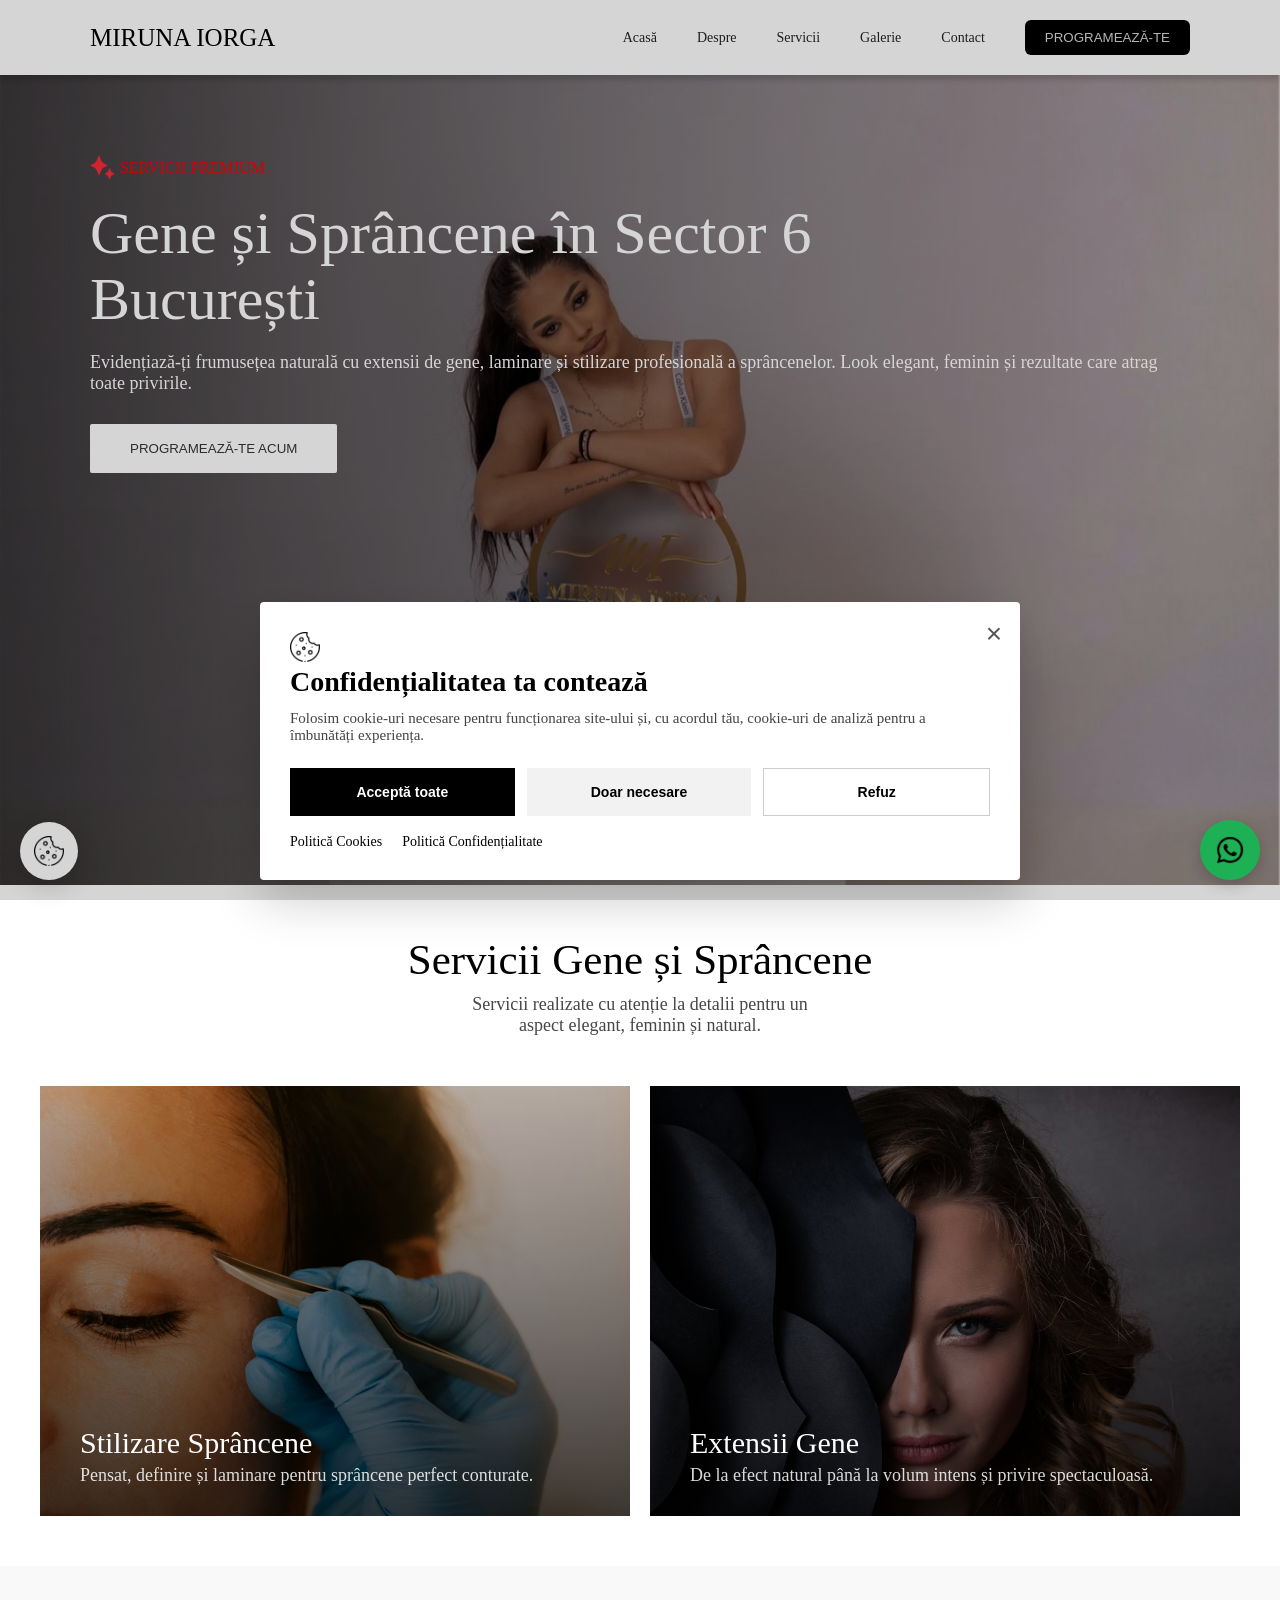
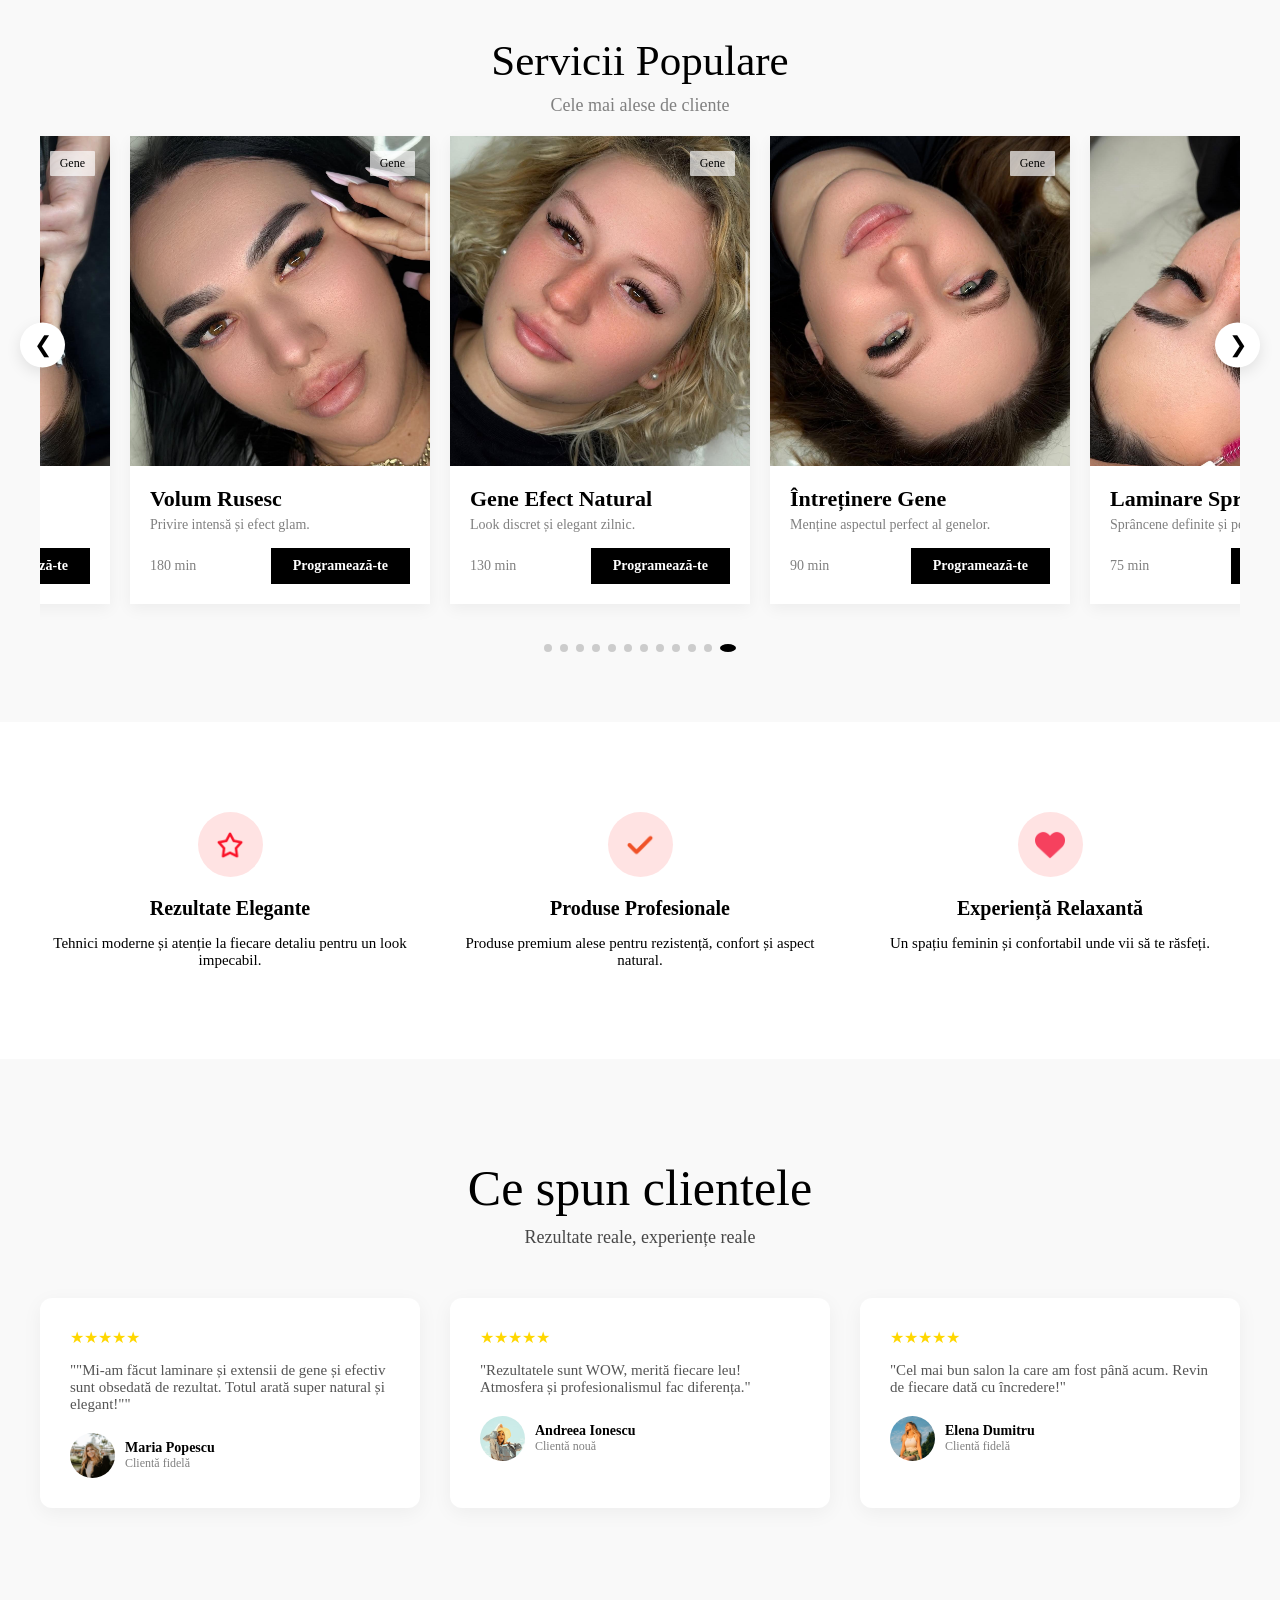
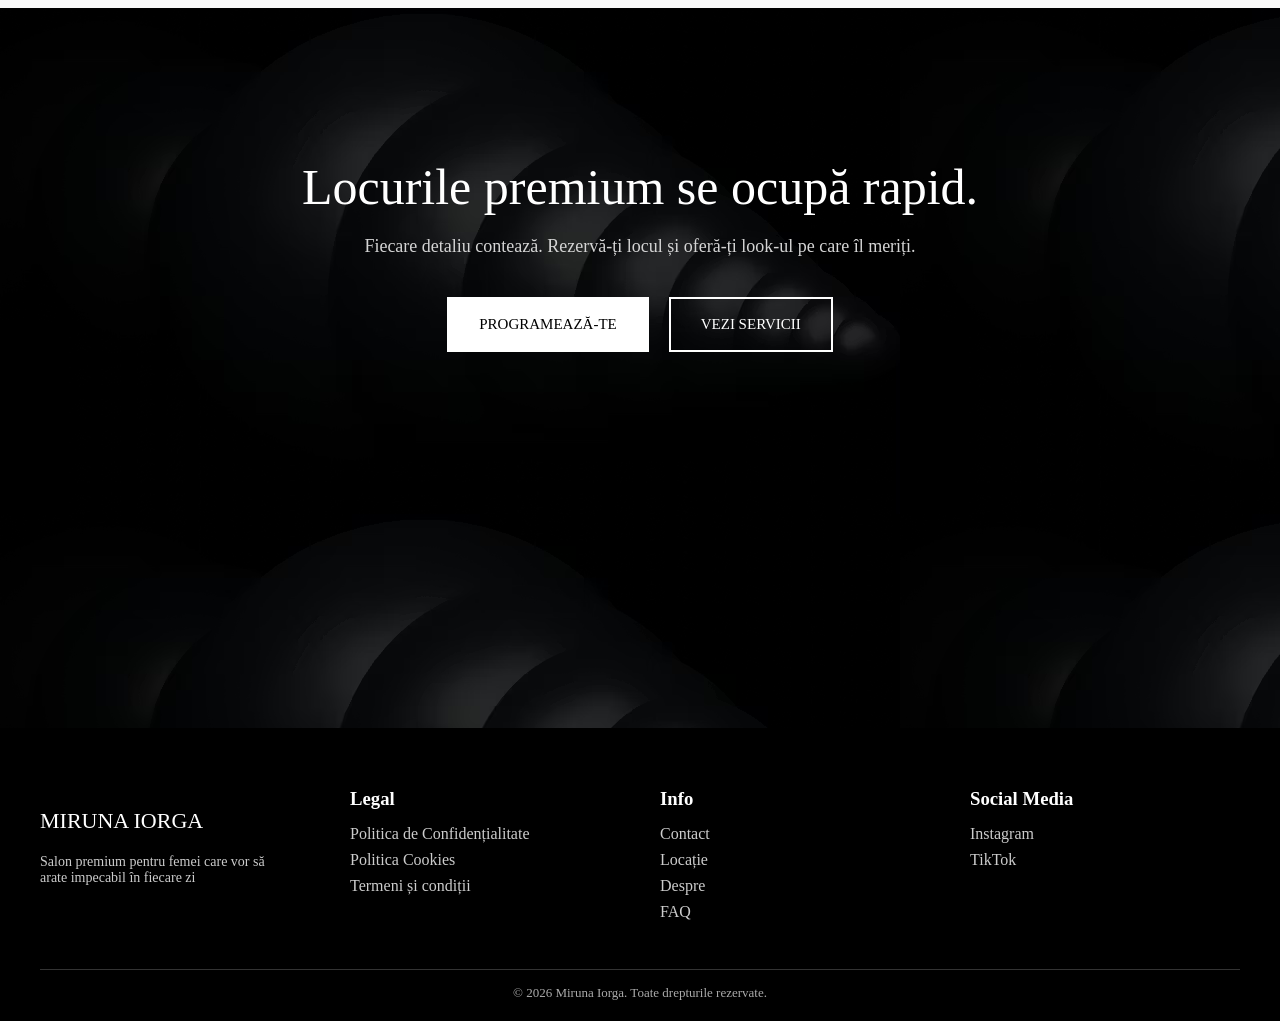
==== commit cf1733a7: "update mistakes" ====
--- a/index.html
+++ b/index.html
@@ -76,7 +76,7 @@
 
 <body>
 
-<h1 style="display:none;">Salon sprâncene și gene premium Luxe Beauty</h1>
+<h1 style="display:none;">Salon sprâncene și gene premium Miruna Iorga</h1>
 
 <div id="header-component"></div>
 
@@ -109,7 +109,7 @@
     <div class="collection-title" data-aos="fade-up">
         <h2>Servicii Gene și Sprâncene</h2>
         <p class="scnd-p">
-            Servicii realizate cu atenție la detalii pentru un aspect elegant, feminin și natural.
+            Servicii realizate cu atenție la detalii pentru un <br>aspect elegant, feminin și natural.
         </p>
     </div>
 
--- a/css/global.css
+++ b/css/global.css
@@ -726,31 +726,40 @@
 
 /* PANEL */
 
+/* ================= MOBILE MENU BETTER ================= */
+
 .nav-links {
   position: fixed;
 
   top: 0;
   right: -100%;
 
-  width: 82%;
-  max-width: 340px;
+  width: 78%;
+  max-width: 320px;
 
   height: 100vh;
 
-  background: #050505;
+  background: rgba(10,10,10,0.96);
+
+  backdrop-filter: blur(14px);
 
   display: flex;
   flex-direction: column;
 
   padding-top: 95px;
 
-  transition: 0.45s cubic-bezier(0.77, 0, 0.175, 1);
+  gap: 0;
+
+  transition:
+    right 0.35s ease,
+    opacity 0.3s ease;
 
   z-index: 2500;
 
-  gap: 0;
-
-  box-shadow: -20px 0 60px rgba(0,0,0,0.35);
+  box-shadow:
+    -10px 0 40px rgba(0,0,0,0.25);
+
+    text-transform: uppercase;
 }
 
 /* OPEN */
@@ -764,12 +773,11 @@
 .nav-links li {
   width: 100%;
 
-  list-style: none;
-
-  border-bottom: 1px solid rgba(255, 255, 255, 0.11);
-}
-
-/* FULL CLICK AREA */
+  border-bottom:
+    1px solid rgba(255,255,255,0.06);
+}
+
+/* LINKS */
 
 .nav-links li a {
   display: flex;
@@ -777,32 +785,35 @@
 
   width: 100%;
 
-  padding: 24px 30px;
-
+  padding: 22px 28px;
+
+  color: rgba(255,255,255,0.92);
+
+  text-decoration: none;
+
+  font-family: "Raleway";
+  font-size: 16px;
+  font-weight: 400;
+
+  letter-spacing: 0.4px;
+
+  transition:
+    background 0.25s ease,
+    padding-left 0.25s ease;
+}
+
+/* HOVER */
+
+.nav-links li a:hover {
+  background: rgba(255,255,255,0.04);
+
+  padding-left: 34px;
+}
+
+/* ACTIVE PAGE */
+
+.nav-links li a.active {
   color: white;
-  text-decoration: none;
-
-  font-family: "Raleway";
-  font-size: 17px;
-  font-weight: 300;
-
-  letter-spacing: 0.6px;
-
-  transition: 0.3s ease;
-}
-
-/* HOVER */
-
-.nav-links li a:hover {
-  background: rgba(255,255,255,0.03);
-
-  padding-left: 38px;
-}
-
-/* ACTIVE */
-
-.nav-links li a.active {
-  position: relative;
 }
 
 .nav-links li a.active::after {
@@ -810,60 +821,66 @@
 
   position: absolute;
 
-  left: 30px;
+  left: 28px;
   bottom: 16px;
 
-  width: 42px;
+  width: 32px;
   height: 1px;
 
-  background: #b30000;
-}
-
-/* BUTTON AREA */
+  background: rgba(255,255,255,0.5);
+}
+
+/* CLICK OUTSIDE FEEL */
+
+.nav-links::before {
+  content: "";
+
+  position: fixed;
+
+  inset: 0;
+
+  background: rgba(0,0,0,0.25);
+
+  opacity: 0;
+  pointer-events: none;
+
+  transition: 0.3s ease;
+
+  z-index: -1;
+}
+
+.nav-links.active::before {
+  opacity: 1;
+}
+
+/* BUTTON */
 
 .mobile-btn-wrap {
-  padding: 30px;
+  padding: 26px 22px;
 
   border-bottom: none !important;
 }
-
-/* BUTTON */
 
 .mobile-btn-wrap .btn-programare {
   width: 100%;
 
+  border-radius: 10px;
+
+  padding: 16px;
+
   background: white;
   color: black;
 
-  border-radius: 12px;
-
-  padding: 17px;
-
   font-size: 13px;
-
-  letter-spacing: 1.5px;
-
-  font-weight: 600;
-}
-
-/* OVERLAY FEEL */
-
-.nav-links::before {
-  content: "";
-
-  position: absolute;
-
-  left: -50px;
-  top: 0;
-
-  width: 50px;
-  height: 100%;
-
-  background: linear-gradient(
-    to left,
-    rgba(0,0,0,0.25),
-    transparent
-  );
+  font-weight: 700;
+
+  letter-spacing: 1px;
+
+  transition: 0.25s ease;
+}
+
+.mobile-btn-wrap .btn-programare:hover {
+  transform: translateY(-2px);
 }
 
 
--- a/css/style.css
+++ b/css/style.css
@@ -800,7 +800,7 @@
   }
 
   .popular-title .scnd-p {
-    font-size: 15px;
+    font-size: 19px;
     line-height: 1.6;
     padding: 0 10px;
   }
--- a/css/gdpr.css
+++ b/css/gdpr.css
@@ -1,4 +1,3 @@
-
 
 /* ================= LEGAL PAGES ================= */
 .legal-page {
@@ -90,10 +89,19 @@
   color: gray;
 }
 
-
+.text h1 {
+  font-size: 60px;
+  font-weight: 500;
+  font-family: "Playfair Display";
+}
 
 /* ================= MOBILE ================= */
 @media (max-width:768px) {
+
+  .text h1 {
+  font-size: 43px;
+  }
+
   .legal-page {
     margin: 50px auto;
   }
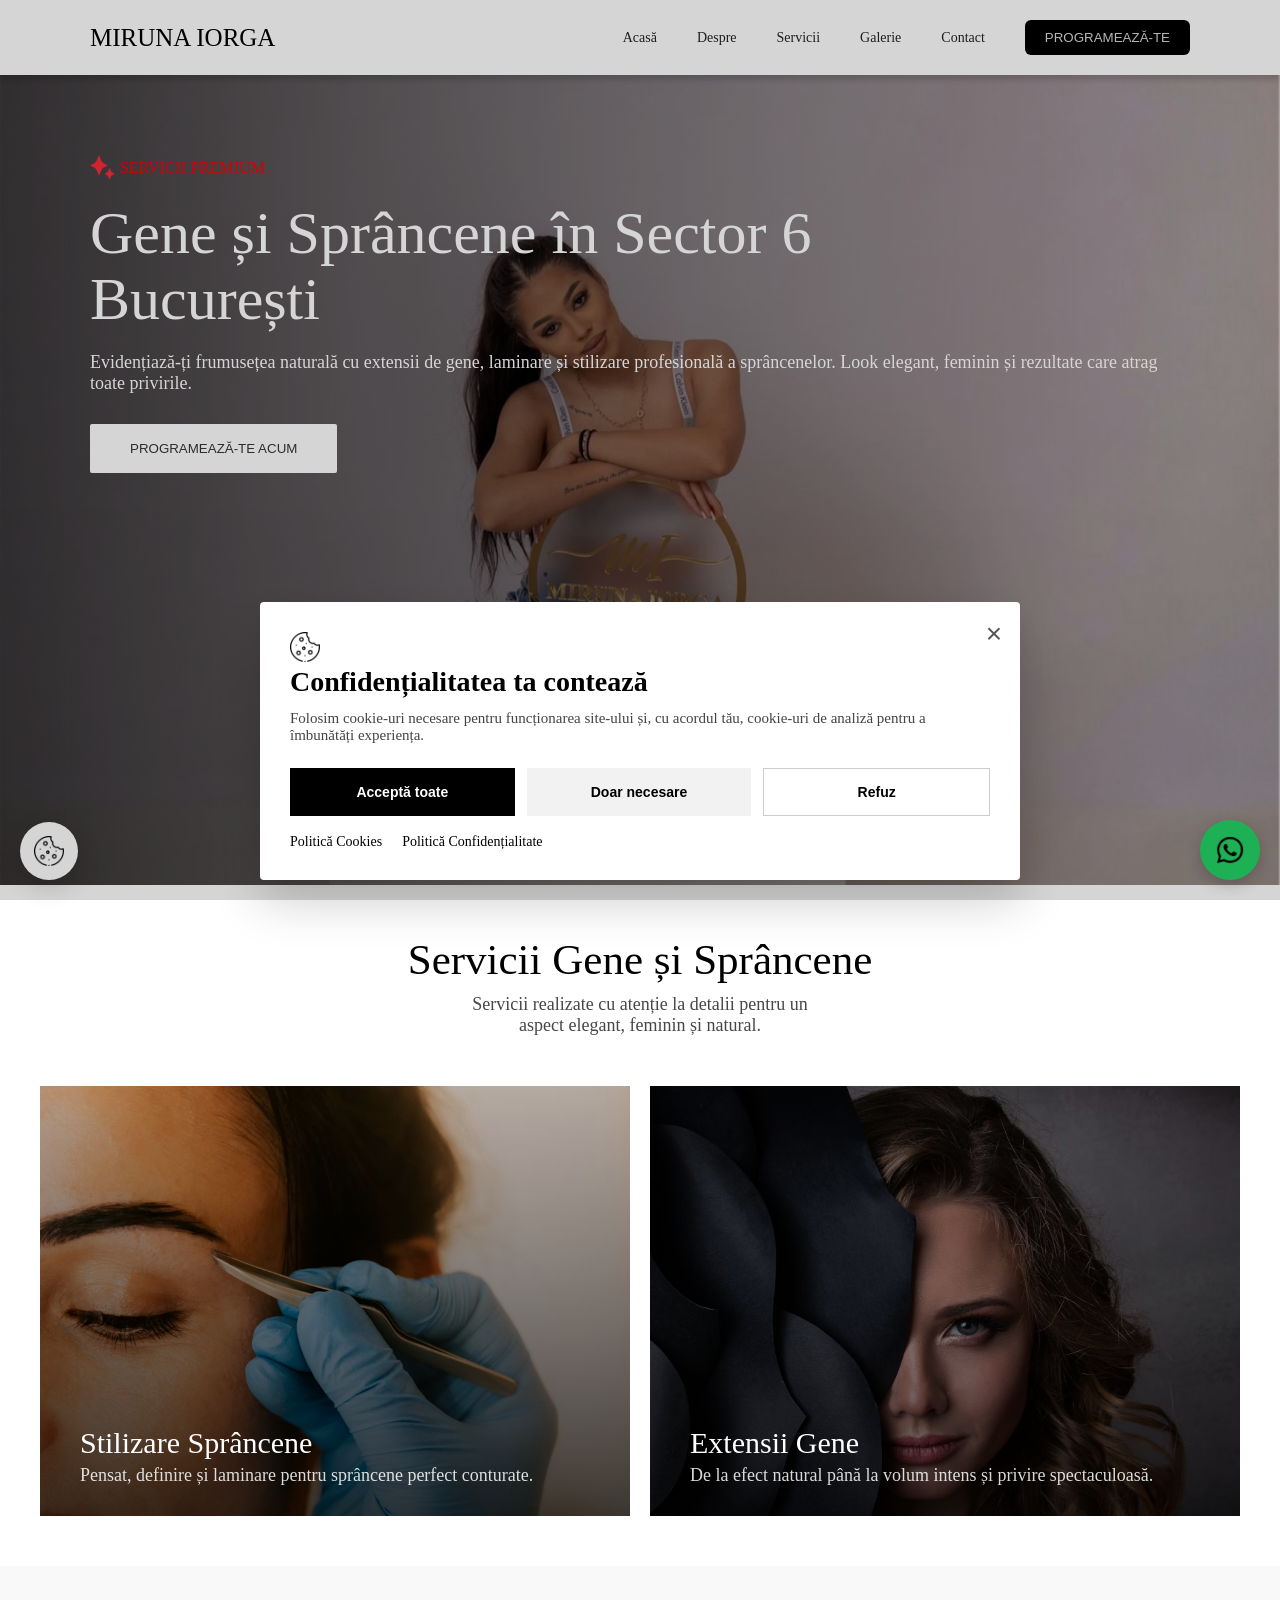
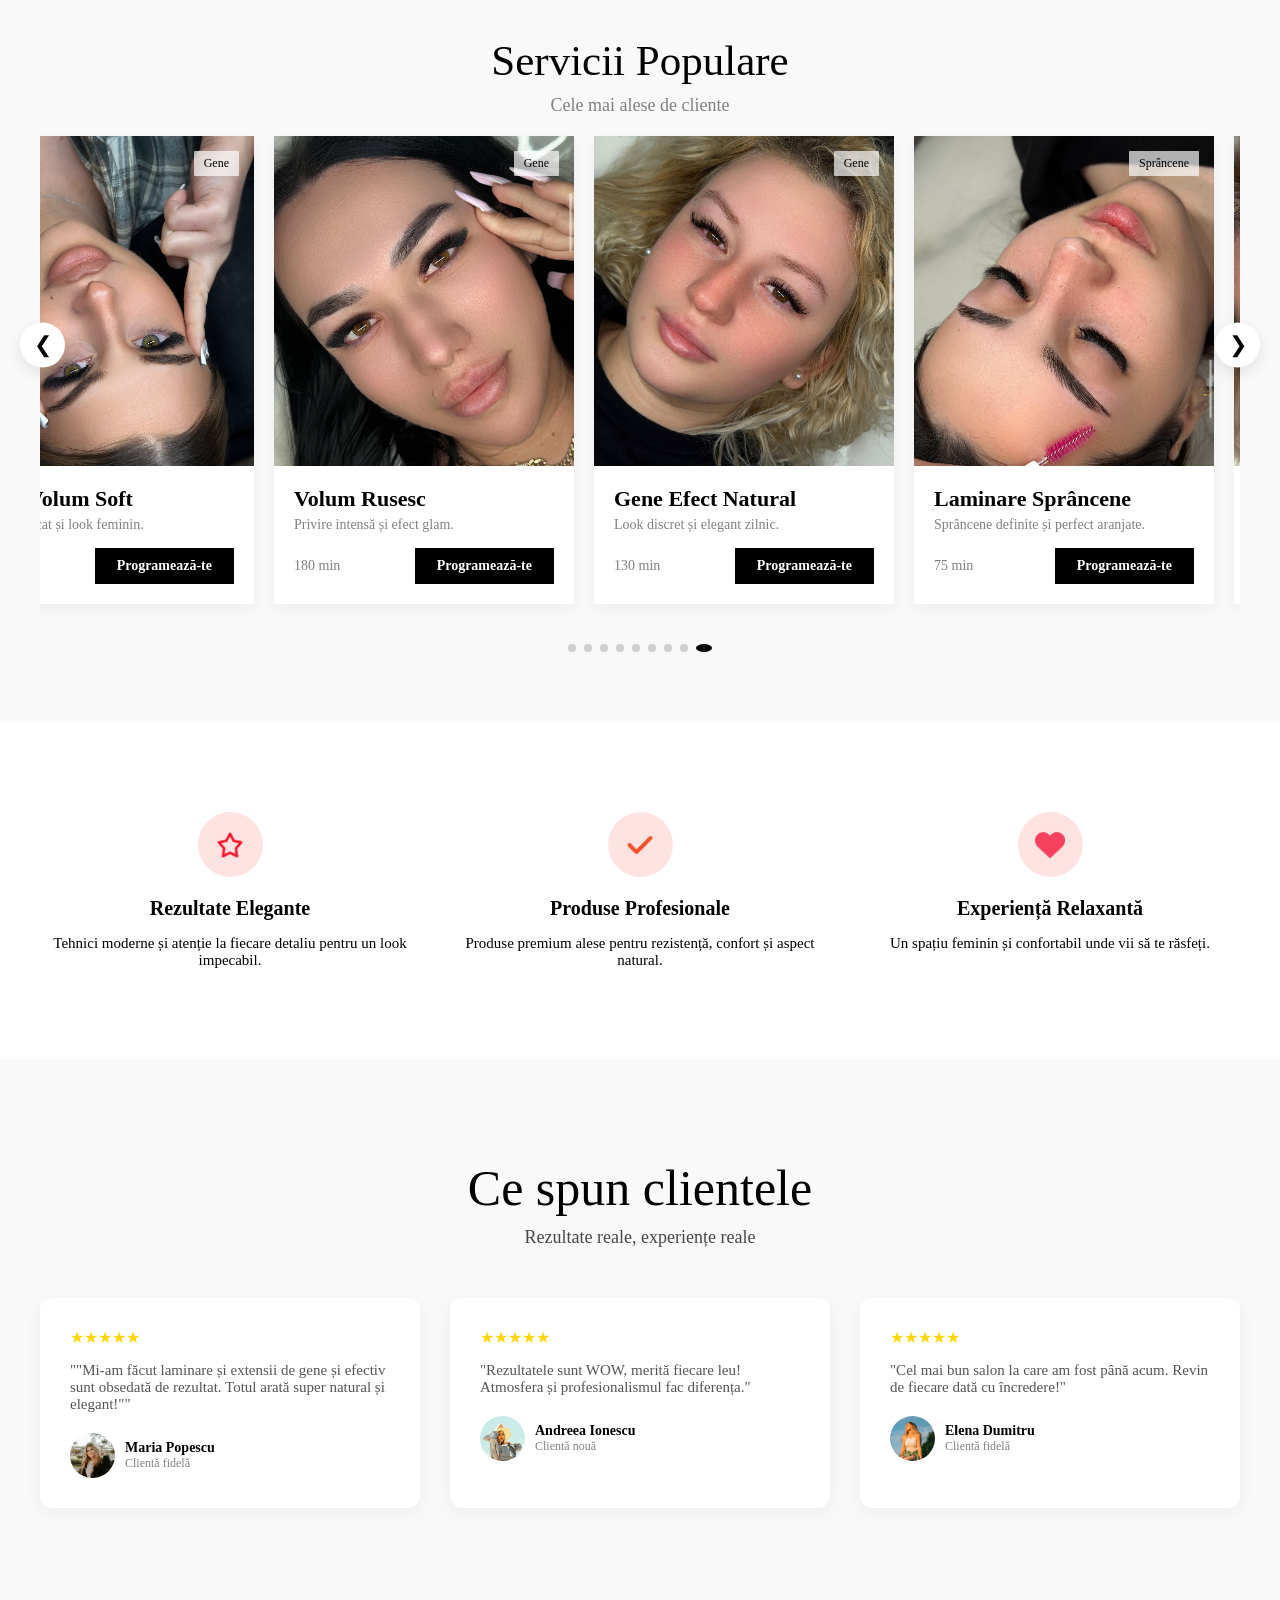
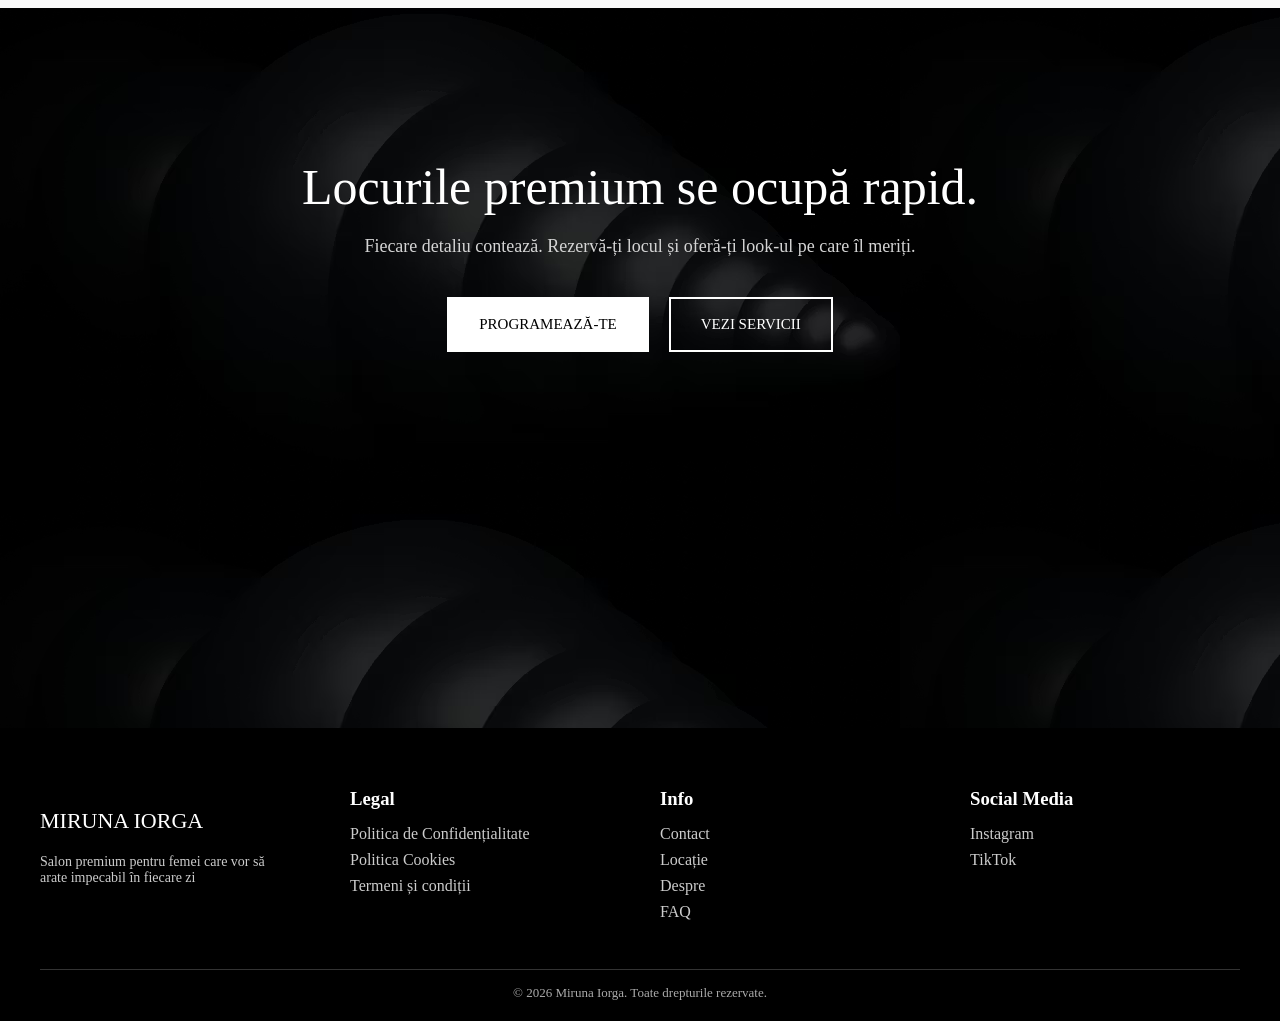
==== commit 370eaab8: "update bf sell" ====
--- a/index.html
+++ b/index.html
@@ -222,22 +222,7 @@
         </div>
     </div>
 
-    <div class="service-card" data-aos="fade-right" data-aos-delay="400">
-        <div class="image-wrapper">
-        <img src="/images/service5.png" loading="lazy" alt="intretinere extensii gene Bucuresti">
-        <span class="badge">Gene</span>
-        </div>
-
-        <div class="service-content">
-            <h3>Întreținere Gene</h3>
-            <p>Menține aspectul perfect al genelor.</p>
-
-            <div class="service-footer">
-                <span>90 min</span>
-                <button class="open-booking">Programează-te</button>
-            </div>
-        </div>
-    </div>
+    
 
     <div class="service-card" data-aos="fade-right" data-aos-delay="400">
         <div class="image-wrapper">
@@ -273,40 +258,7 @@
         </div>
     </div>
 
-    <div class="service-card" data-aos="fade-right" data-aos-delay="400">
-        <div class="image-wrapper">
-        <img src="/images/service8.png" loading="lazy" alt="brow lift Bucuresti">
-        <span class="badge">Sprâncene</span>
-        </div>
-
-        <div class="service-content">
-            <h3>Brow Lift Premium</h3>
-            <p>Efect modern și lifting natural.</p>
-
-            <div class="service-footer">
-                <span>60 min</span>
-                <button class="open-booking">Programează-te</button>
-            </div>
-        </div>
-    </div>
-
-    <div class="service-card" data-aos="fade-right" data-aos-delay="400">
-        <div class="image-wrapper">
-        <img src="/images/service9.png" loading="lazy" alt="pensat si vopsit sprancene Bucuresti">
-        <span class="badge">Sprâncene</span>
-        </div>
-
-        <div class="service-content">
-            <h3>Pensat & Vopsit</h3>
-            <p>Definire precisă și culoare armonioasă.</p>
-
-            <div class="service-footer">
-                <span>50 min</span>
-                <button class="open-booking">Programează-te</button>
-            </div>
-        </div>
-    </div>
-
+    
     <div class="service-card" data-aos="fade-right" data-aos-delay="400">
         <div class="image-wrapper">
         <img src="/images/service10.png" loading="lazy" alt="gene cat eye Bucuresti">
--- a/css/global.css
+++ b/css/global.css
@@ -12,6 +12,21 @@
 body {
   overflow-x: hidden;
   -webkit-tap-highlight-color: transparent;
+}
+
+::-webkit-scrollbar {
+  width: 10px;
+}
+
+::-webkit-scrollbar-track {
+  background: #ffffff;
+}
+
+::-webkit-scrollbar-thumb {
+
+  background: linear-gradient(to bottom,#ffedfd,#fb75d3);
+  border-radius: 999px;
+
 }
 
 
@@ -625,6 +640,7 @@
   font-weight: 700;
   font-size: 14px;
   transition: 0.3s;
+  color: rgb(0, 0, 0);
 }
 
 #acceptCookies {
@@ -662,7 +678,7 @@
 
 .cookie-links a {
   text-decoration: none;
-  color: black;
+  color: rgb(0, 0, 0);
   font-size: 14px;
 }
 
@@ -774,7 +790,7 @@
   width: 100%;
 
   border-bottom:
-    1px solid rgba(255,255,255,0.06);
+    1px solid rgba(255, 255, 255, 0.116);
 }
 
 /* LINKS */
--- a/css/style.css
+++ b/css/style.css
@@ -842,7 +842,7 @@
 
   .service-footer button {
     padding: 12px 16px;
-    font-size: 13px;
+    font-size: 15px;
     border-radius: 10px;
     white-space: nowrap;
   }
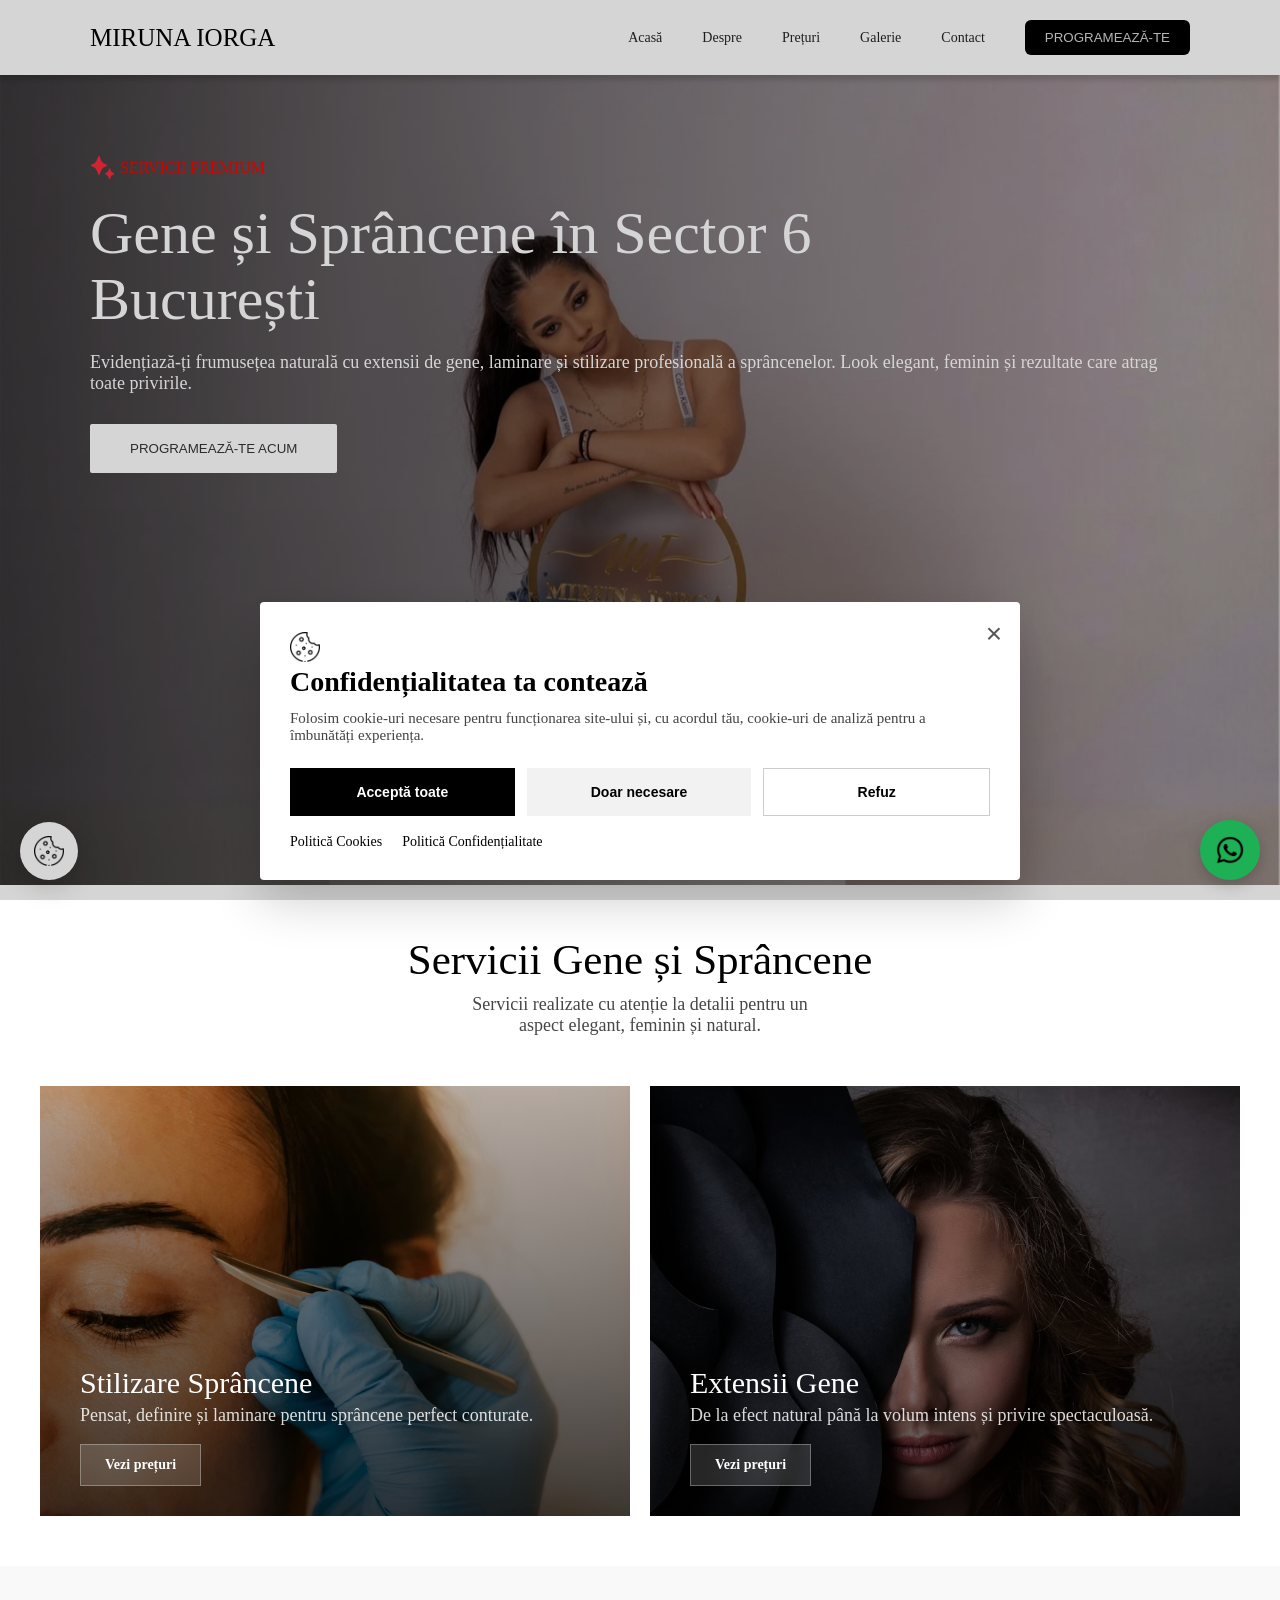
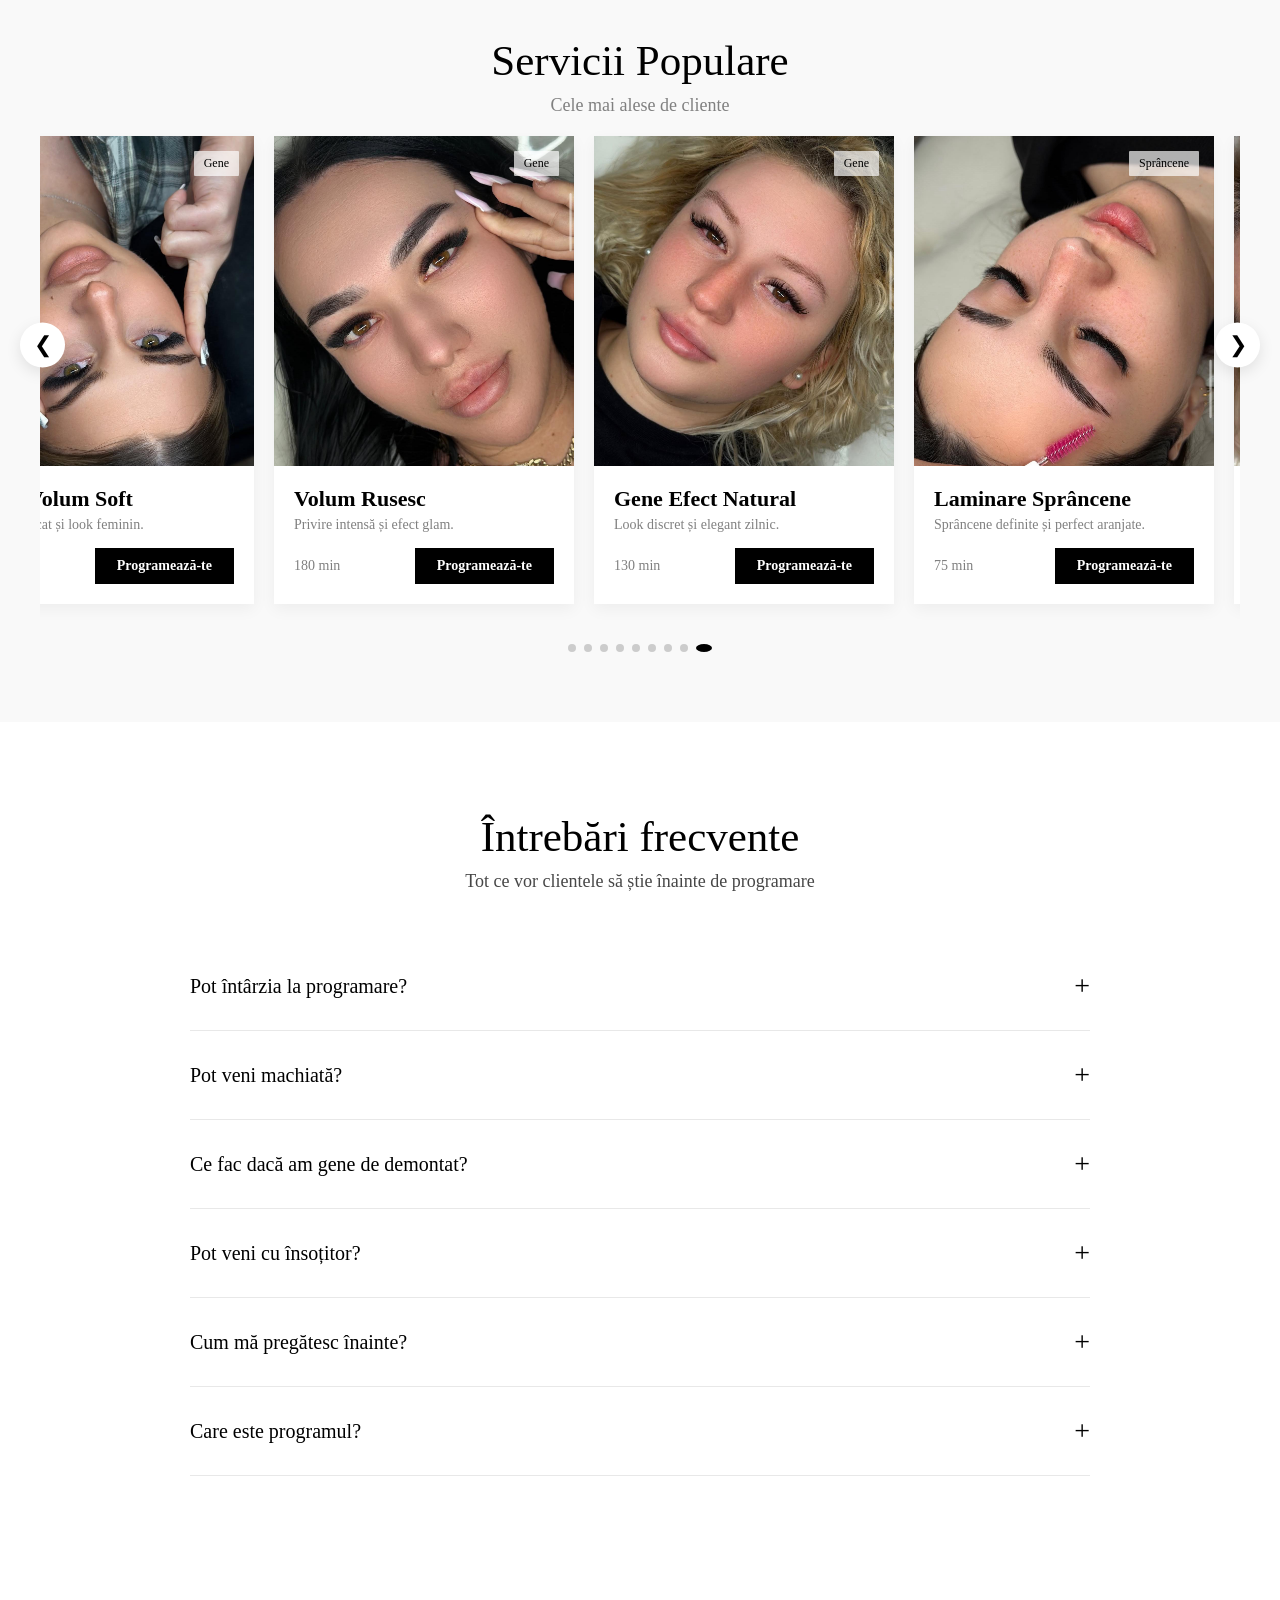
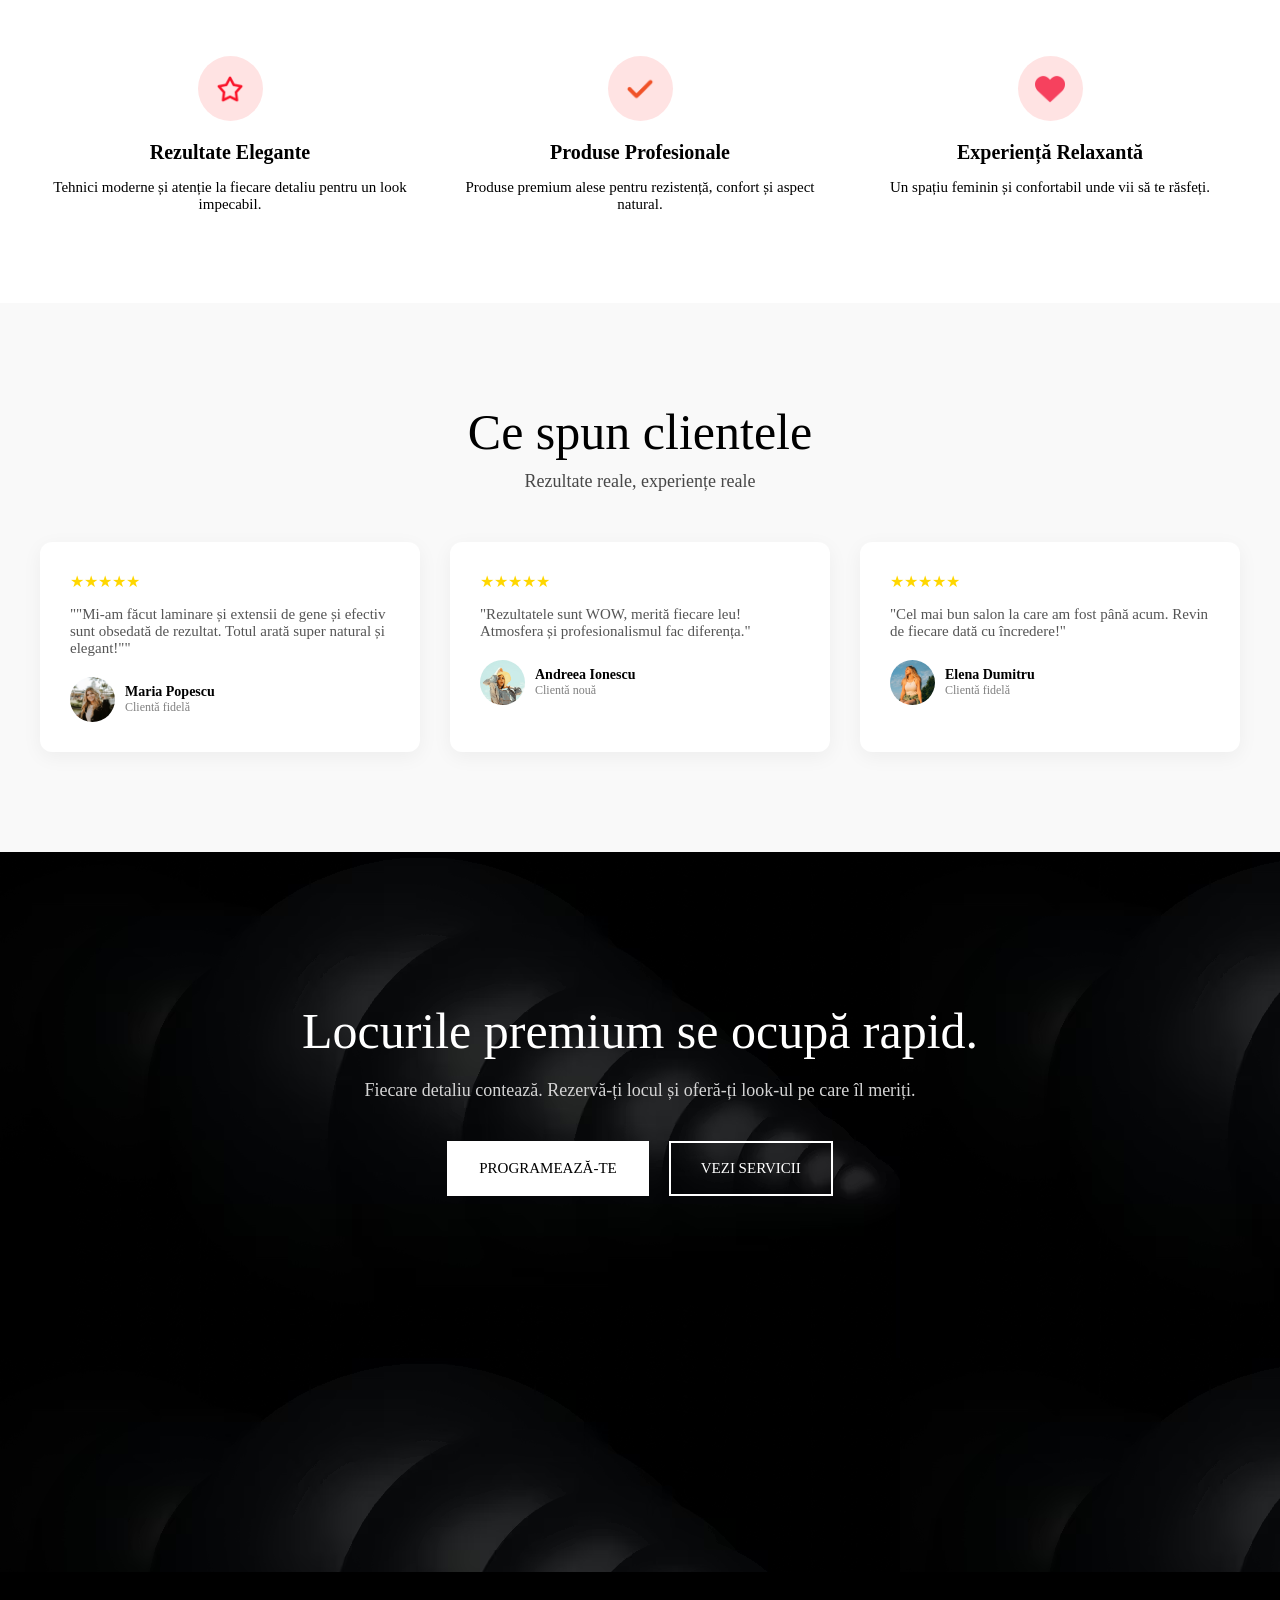
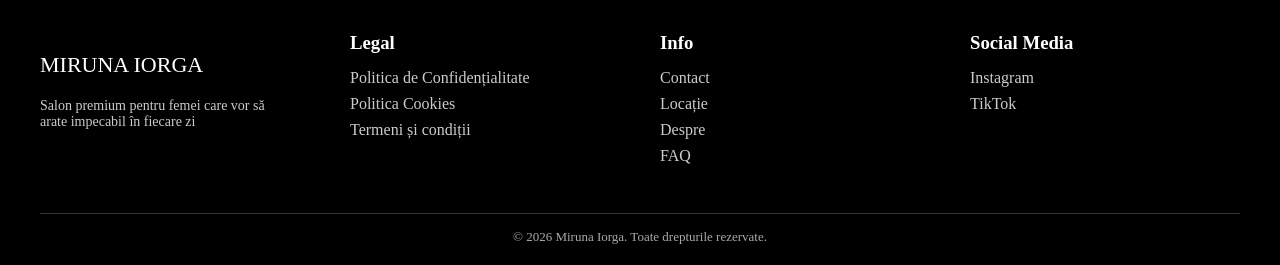
==== commit b65b3125: "last update bf send" ====
--- a/index.html
+++ b/index.html
@@ -118,12 +118,17 @@
         <div class="card" data-aos="fade-up">
             <img src="/images/eyebrow.png" loading="lazy" alt="nails image">
             <div class="overlay"></div>
+
             <div class="card-text">
                 <h3>Stilizare Sprâncene</h3>
                 <p class="second-p">
-                    Pensat, definire și laminare pentru sprâncene perfect conturate.
+                Pensat, definire și laminare pentru sprâncene perfect conturate.
                 </p>
-            </div>
+
+                <a href="/services.html" class="pret-btn">
+                Vezi prețuri
+                </a>
+</div>
         </div>
 
         <div class="card" data-aos="fade-up" data-aos-delay="200">
@@ -132,8 +137,12 @@
             <div class="card-text">
                 <h3>Extensii Gene</h3>
                 <p class="second-p">
-                    De la efect natural până la volum intens și privire spectaculoasă.
+                De la efect natural până la volum intens și privire spectaculoasă.
                 </p>
+
+                <a href="/services.html" class="pret-btn">
+                Vezi prețuri
+                </a>
             </div>
         </div>
 
@@ -316,6 +325,100 @@
 </div>
 
 <div class="dots"></div>
+</section>
+
+
+<!-- FAQ -->
+<section class="faq">
+
+  <div class="faq-title" data-aos="fade-up">
+    <h2>Întrebări frecvente</h2>
+    <p class="scnd-p">
+      Tot ce vor clientele să știe înainte de programare
+    </p>
+  </div>
+
+  <div class="faq-container">
+
+  <div class="faq-item" data-aos="fade-up">
+    <button class="faq-question">
+      Pot întârzia la programare?
+      <span>+</span>
+    </button>
+
+    <div class="faq-answer">
+      <p>
+        Dacă întârzii mai mult de 10 minute, programarea poate fi anulată sau reprogramată.
+      </p>
+    </div>
+  </div>
+
+  <div class="faq-item" data-aos="fade-up" data-aos-delay="100">
+    <button class="faq-question">
+      Pot veni machiată?
+      <span>+</span>
+    </button>
+
+    <div class="faq-answer">
+      <p>
+        Recomandat este să vii fără machiaj în zona ochilor pentru un rezultat perfect.
+      </p>
+    </div>
+  </div>
+
+  <div class="faq-item" data-aos="fade-up" data-aos-delay="200">
+    <button class="faq-question">
+      Ce fac dacă am gene de demontat?
+      <span>+</span>
+    </button>
+
+    <div class="faq-answer">
+      <p>
+        Te rog să anunți înainte de programare dacă ai extensii ce trebuie îndepărtate.
+      </p>
+    </div>
+  </div>
+
+  <div class="faq-item" data-aos="fade-up" data-aos-delay="300">
+    <button class="faq-question">
+      Pot veni cu însoțitor?
+      <span>+</span>
+    </button>
+
+    <div class="faq-answer">
+      <p>
+        Din păcate nu primesc însoțitori, pentru a păstra spațiul confortabil și relaxant.
+      </p>
+    </div>
+  </div>
+
+  <div class="faq-item" data-aos="fade-up" data-aos-delay="400">
+    <button class="faq-question">
+      Cum mă pregătesc înainte?
+      <span>+</span>
+    </button>
+
+    <div class="faq-answer">
+      <p>
+        Cu o zi înainte evită rimelul și genele bandă pentru o aplicare cât mai bună.
+      </p>
+    </div>
+  </div>
+
+  <div class="faq-item" data-aos="fade-up" data-aos-delay="500">
+    <button class="faq-question">
+      Care este programul?
+      <span>+</span>
+    </button>
+
+    <div class="faq-answer">
+      <p>
+        Programările și mesajele sunt preluate în intervalul L-V 12:00 - 21:00.
+      </p>
+    </div>
+  </div>
+
+</div>
 </section>
 
 <!-- FEATURES -->
--- a/css/style.css
+++ b/css/style.css
@@ -181,6 +181,34 @@
   color: rgba(255, 255, 255, 0.846);
 }
 
+.pret-btn {
+  display: inline-block;
+  margin-top: 18px;
+
+  padding: 12px 24px;
+
+  background: rgba(255,255,255,0.15);
+  backdrop-filter: blur(8px);
+
+  border: 1px solid rgba(255,255,255,0.3);
+
+  color: white;
+  text-decoration: none;
+
+  font-family: "Raleway";
+  font-size: 14px;
+  font-weight: 600;
+
+  transition: all 0.3s ease;
+}
+
+.pret-btn:hover {
+  background: white;
+  color: black;
+
+  transform: translateY(-2px);
+}
+
 .overlay {
   position: absolute;
   top: 0;
@@ -308,6 +336,100 @@
   padding: 5px 10px;
   border-radius: 1px;
   font-family: "Raleway";
+}
+
+
+/* ================= FAQ ================= */
+
+.faq {
+  padding: 90px 40px;
+  background: white;
+}
+
+.faq-title {
+  text-align: center;
+}
+
+.faq-title h2 {
+  font-family: "Playfair Display", serif;
+  font-size: 43px;
+  font-weight: 400;
+}
+
+.faq-container {
+  max-width: 900px;
+  margin: 50px auto 0;
+}
+
+.faq-item {
+  border-bottom: 1px solid #e8e8e8;
+}
+
+.faq-question {
+  width: 100%;
+
+  background: transparent;
+  border: none;
+
+  padding: 28px 0;
+
+  display: flex;
+  justify-content: space-between;
+  align-items: center;
+
+  cursor: pointer;
+
+  font-size: 20px;
+  font-family: "Playfair Display";
+  font-weight: 500;
+
+  transition: 0.3s ease;
+}
+
+.faq-question:hover {
+  opacity: 0.7;
+}
+
+.faq-question span {
+  font-size: 28px;
+  transition: 0.3s ease;
+}
+
+.faq-answer {
+  max-height: 0;
+  overflow: hidden;
+
+  opacity: 0;
+
+  transform: translateY(-8px);
+
+  transition:
+    max-height 0.5s ease,
+    opacity 0.35s ease,
+    transform 0.35s ease;
+}
+
+.faq-answer p {
+  padding-bottom: 25px;
+
+  color: #666;
+  font-family: "PT Serif";
+  line-height: 1.7;
+  font-size: 17px;
+
+  max-width: 750px;
+}
+
+.faq-item.active .faq-answer {
+  max-height: 300px;
+
+  opacity: 1;
+
+  transform: translateY(0);
+}
+
+.faq-item.active .faq-question span {
+  transform: rotate(45deg);
 }
 
 
@@ -592,6 +714,40 @@
 
 @media (max-width:768px) {
 
+  /* FAQ MOBILE */
+.faq {
+  padding: 70px 20px;
+}
+
+.faq-title h2 {
+  font-size: 36px;
+}
+
+.faq-question {
+  font-size: 17px;
+  line-height: 1.5;
+  gap: 15px;
+
+  padding: 22px 0;
+}
+
+.faq-question span {
+  font-size: 24px;
+  flex-shrink: 0;
+}
+
+.faq-answer p {
+  font-size: 16px;
+  line-height: 1.7;
+  padding-bottom: 20px;
+}
+
+  .pret-btn {
+  margin-top: 16px;
+  padding: 13px 22px;
+  font-size: 14px;
+}
+
   .title h1 {
   font-size: clamp(38px, 11vw, 52px);
 }
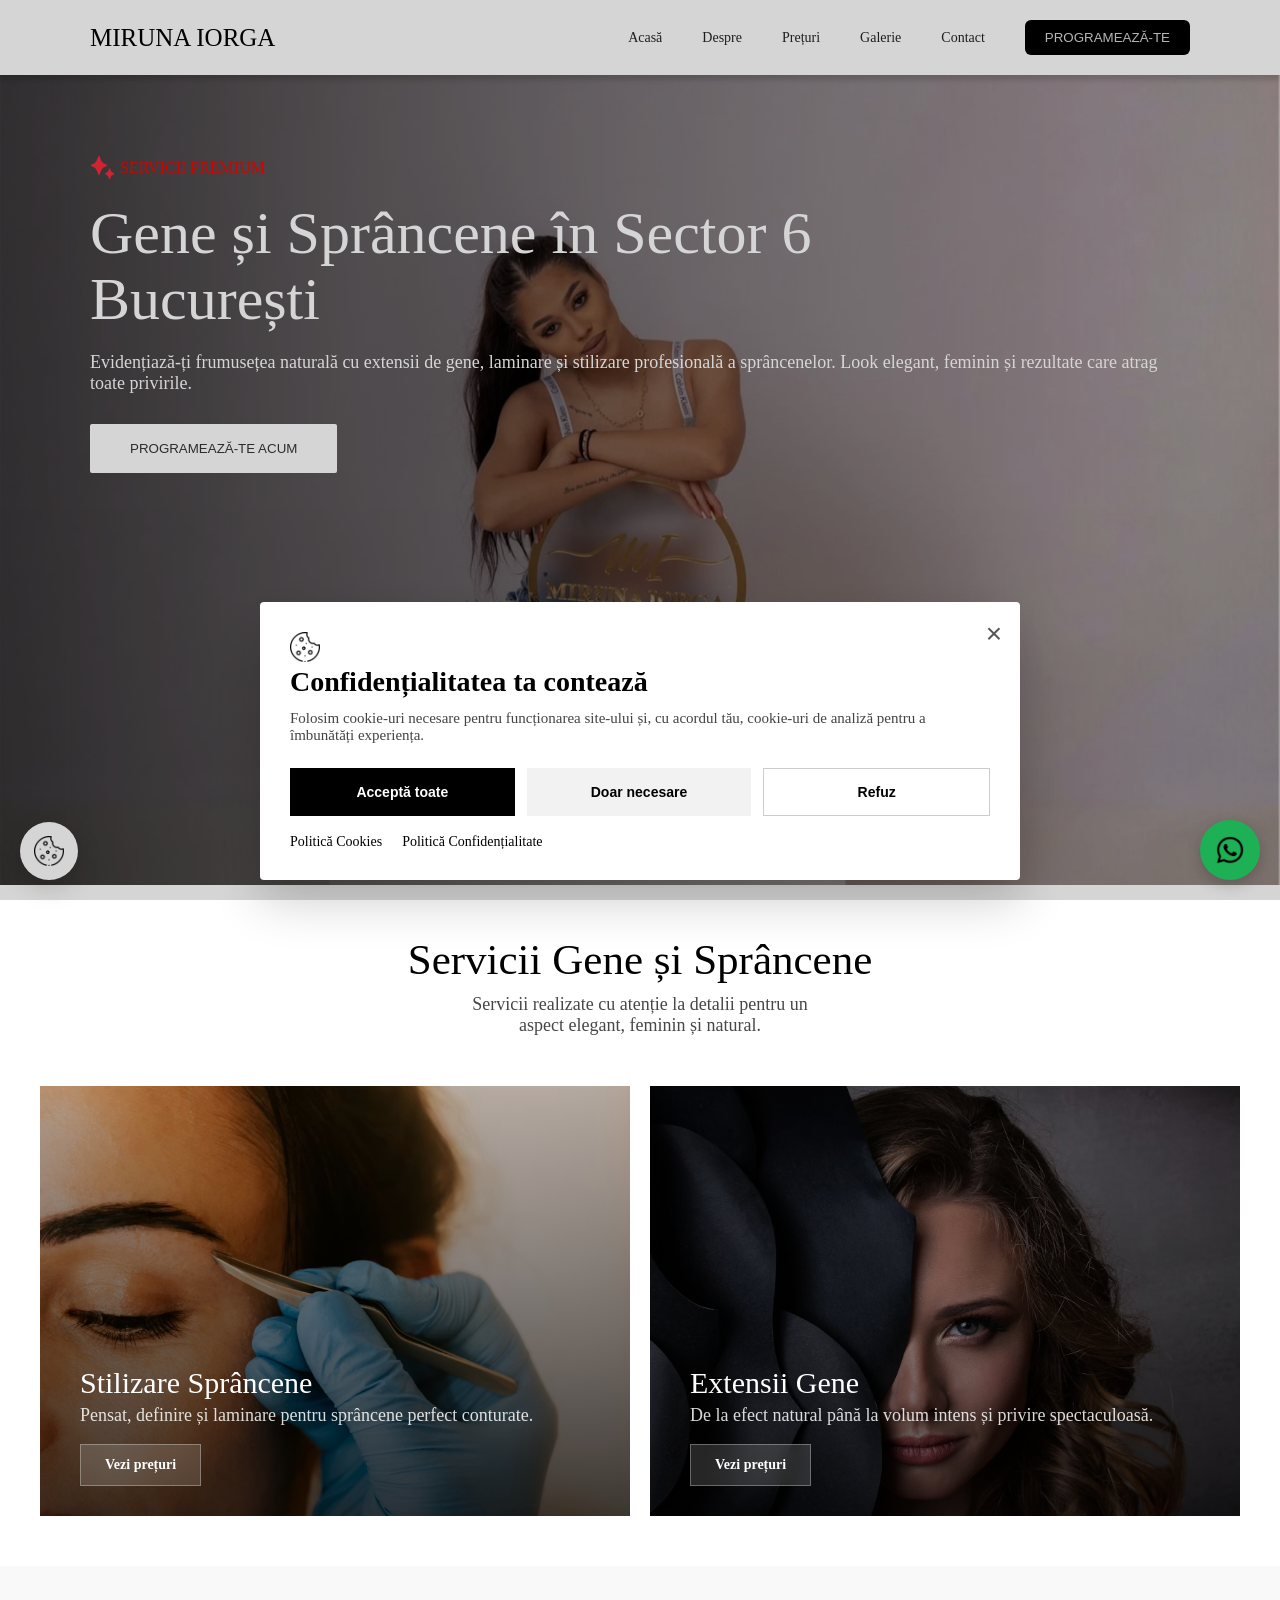
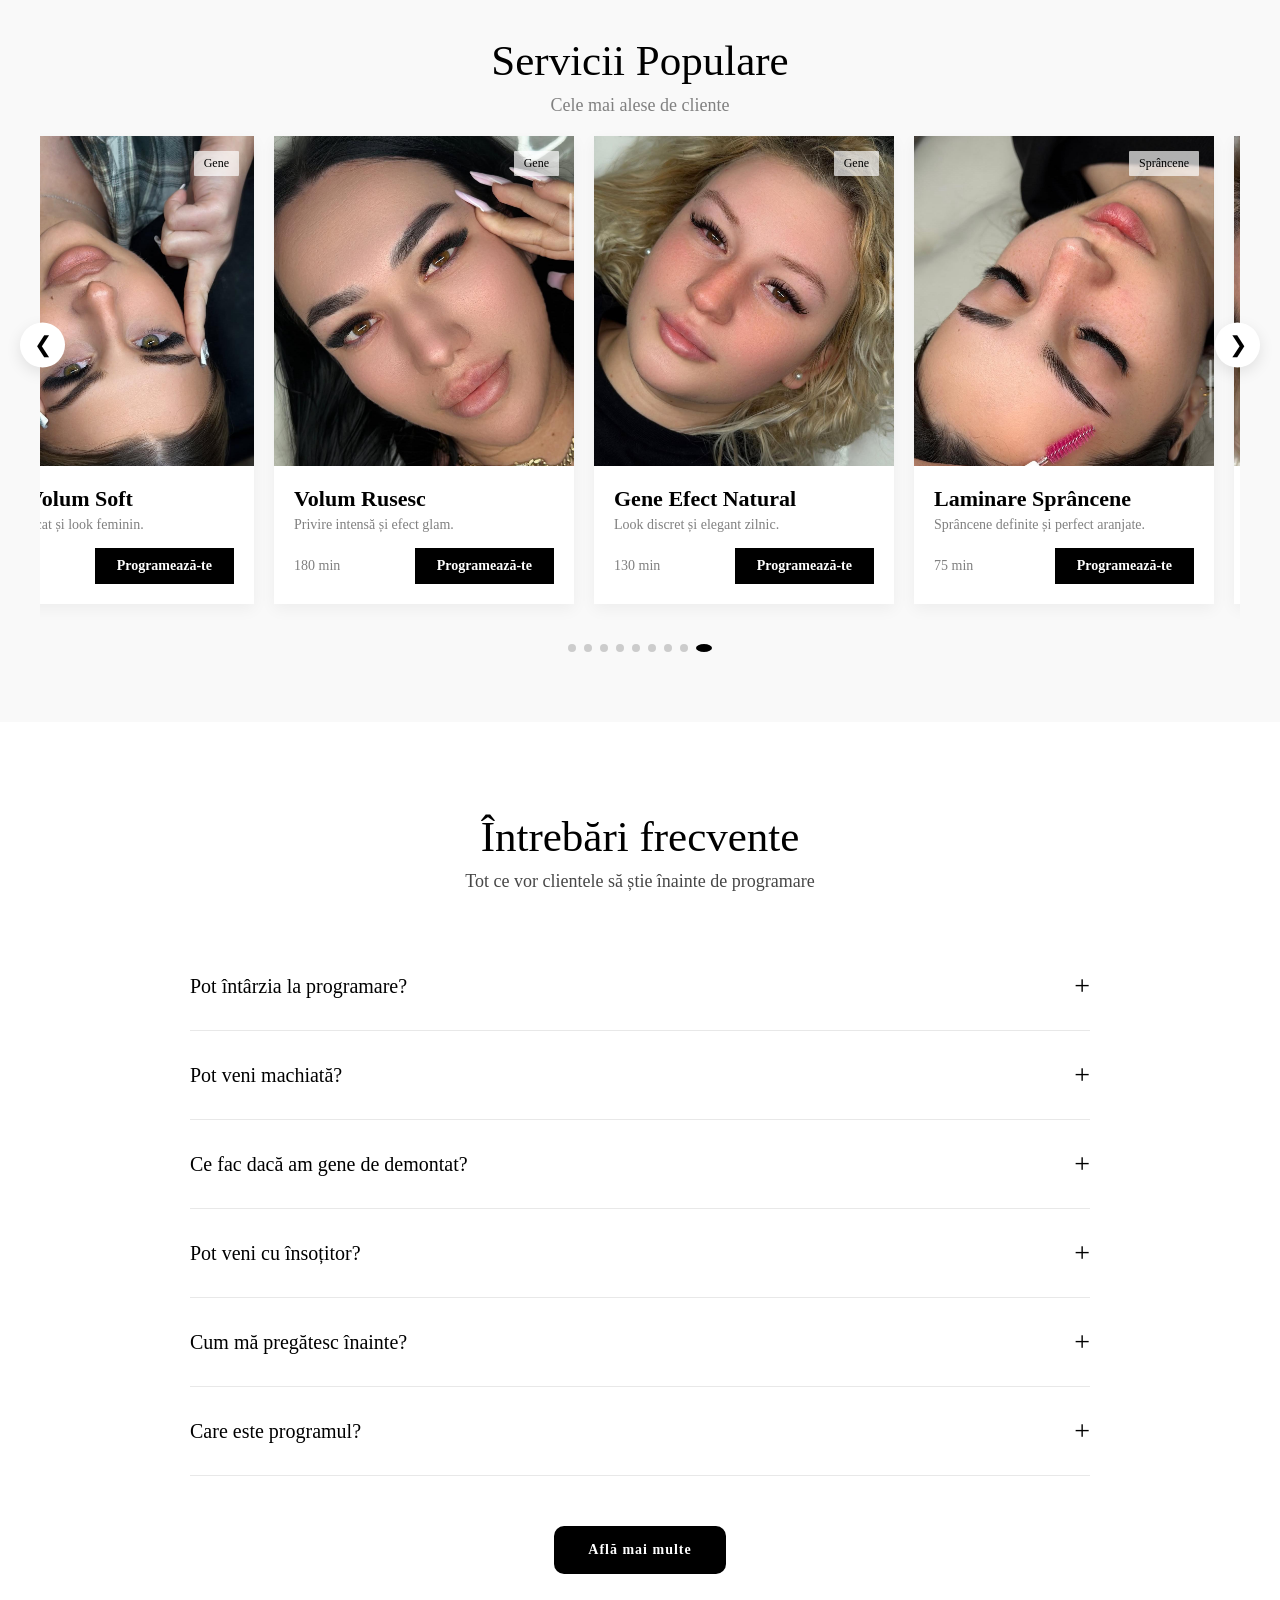
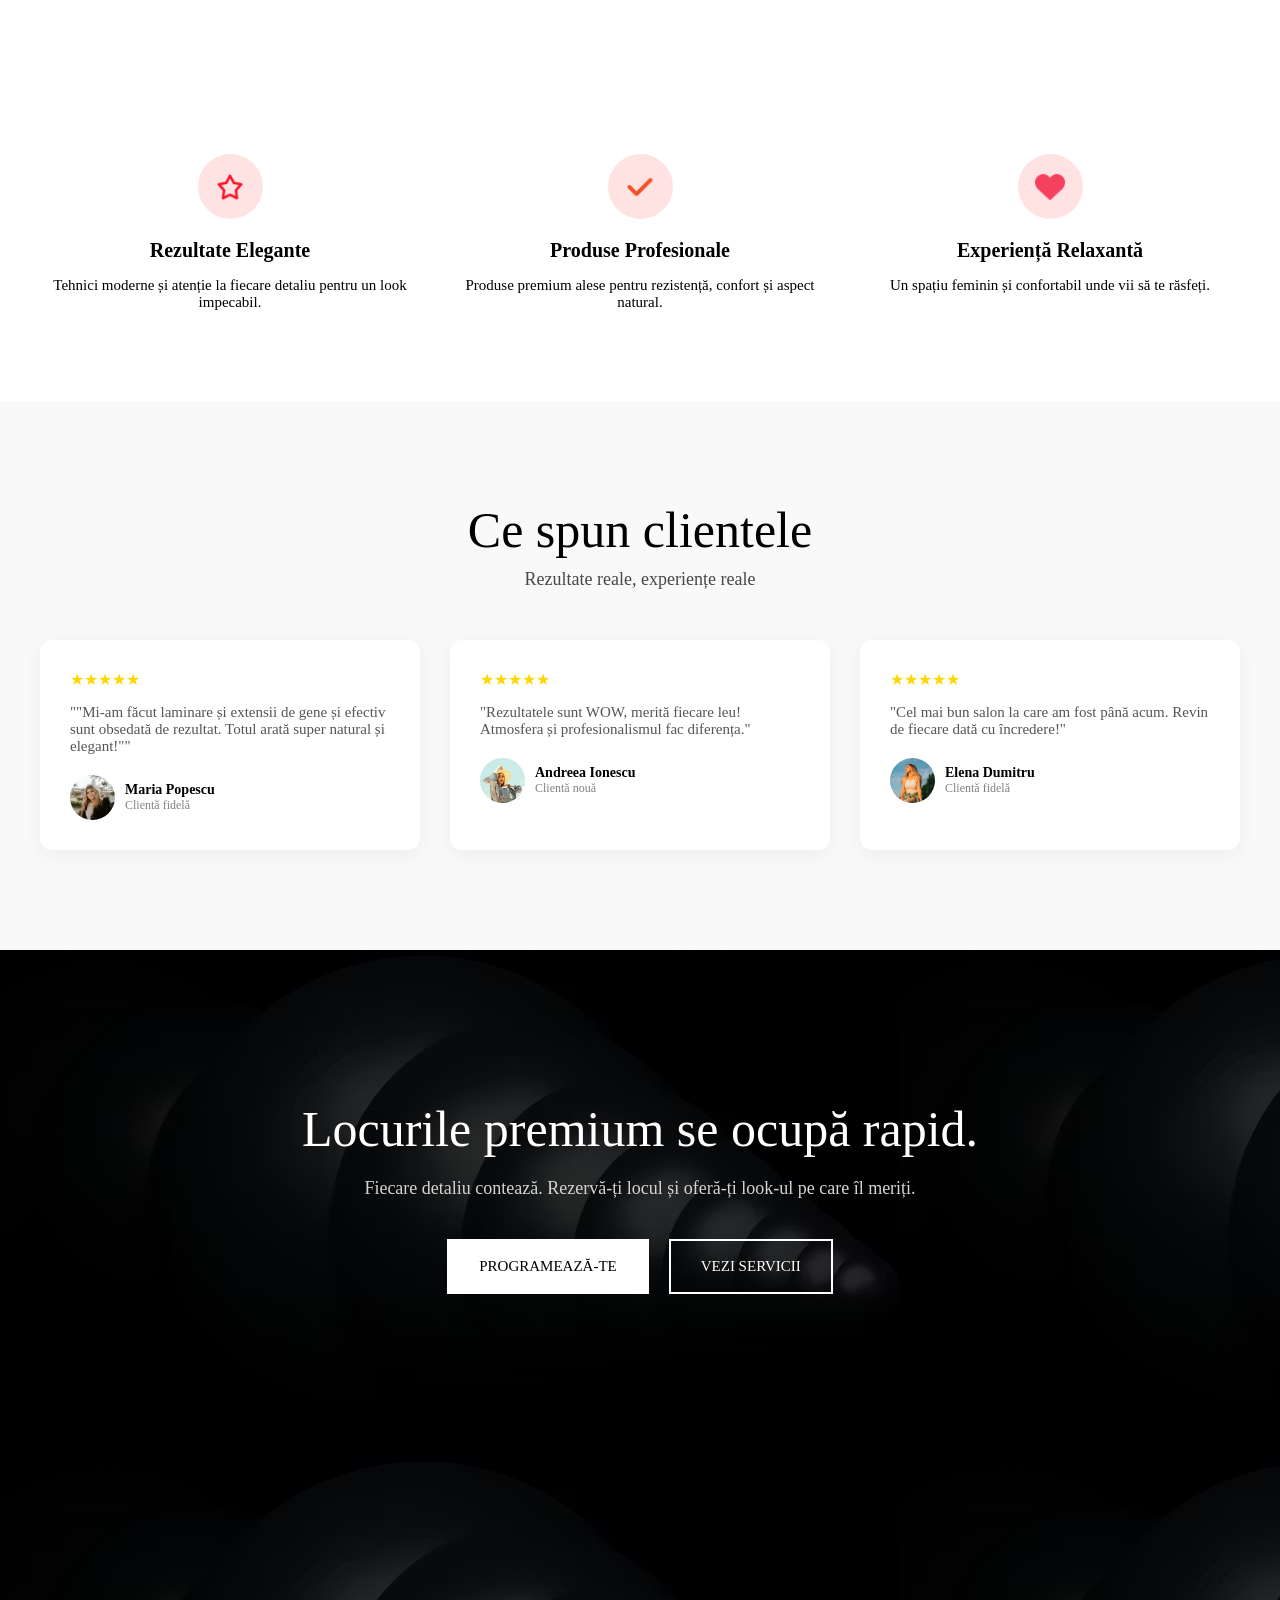
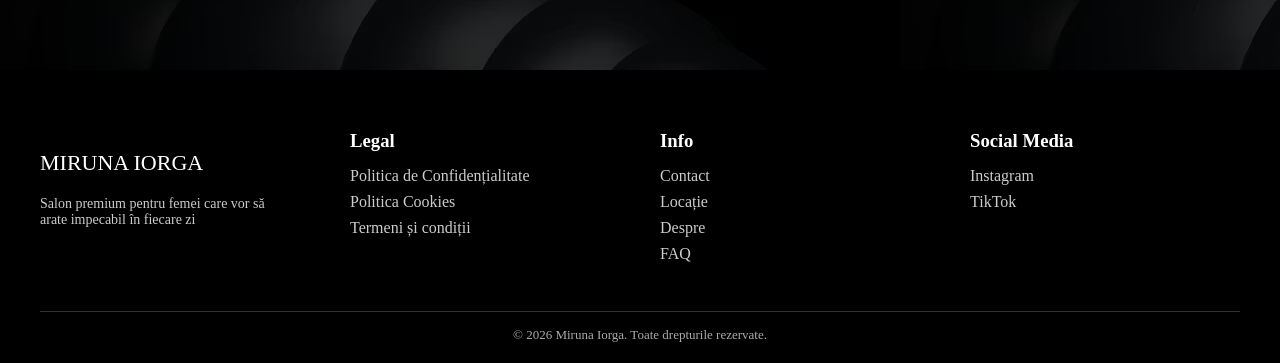
==== commit d4c2bbdc: "faq buttonn" ====
--- a/index.html
+++ b/index.html
@@ -419,6 +419,12 @@
   </div>
 
 </div>
+
+<div class="faq-more" data-aos="fade-up" data-aos-delay="600">
+  <a href="/faq.html" class="faq-more-btn">
+    Află mai multe
+  </a>
+</div>
 </section>
 
 <!-- FEATURES -->
--- a/css/style.css
+++ b/css/style.css
@@ -432,6 +432,62 @@
   transform: rotate(45deg);
 }
 
+.faq-more {
+  display: flex;
+  justify-content: center;
+  margin-top: 50px;
+}
+
+.faq-more-btn {
+  position: relative;
+  overflow: hidden;
+
+  display: inline-flex;
+  align-items: center;
+  justify-content: center;
+
+  padding: 16px 34px;
+
+  background: black;
+  color: white;
+
+  text-decoration: none;
+  font-family: "Raleway";
+  font-size: 14px;
+  font-weight: 700;
+  letter-spacing: 1px;
+
+  border-radius: 10px;
+
+  transition: all 0.3s ease;
+}
+
+/* glow effect */
+.faq-more-btn::before {
+  content: "";
+  position: absolute;
+  top: 0;
+  left: -100%;
+
+  width: 50%;
+  height: 100%;
+
+  background: linear-gradient(
+    120deg,
+    transparent,
+    rgba(255,255,255,0.5),
+    transparent
+  );
+}
+
+.faq-more-btn:hover::before {
+  animation: shine 1s ease;
+}
+
+.faq-more-btn:hover {
+  transform: translateY(-2px);
+  background: #222;
+}
 
 /* ===================CIRCLESSS================== */
 .features {
